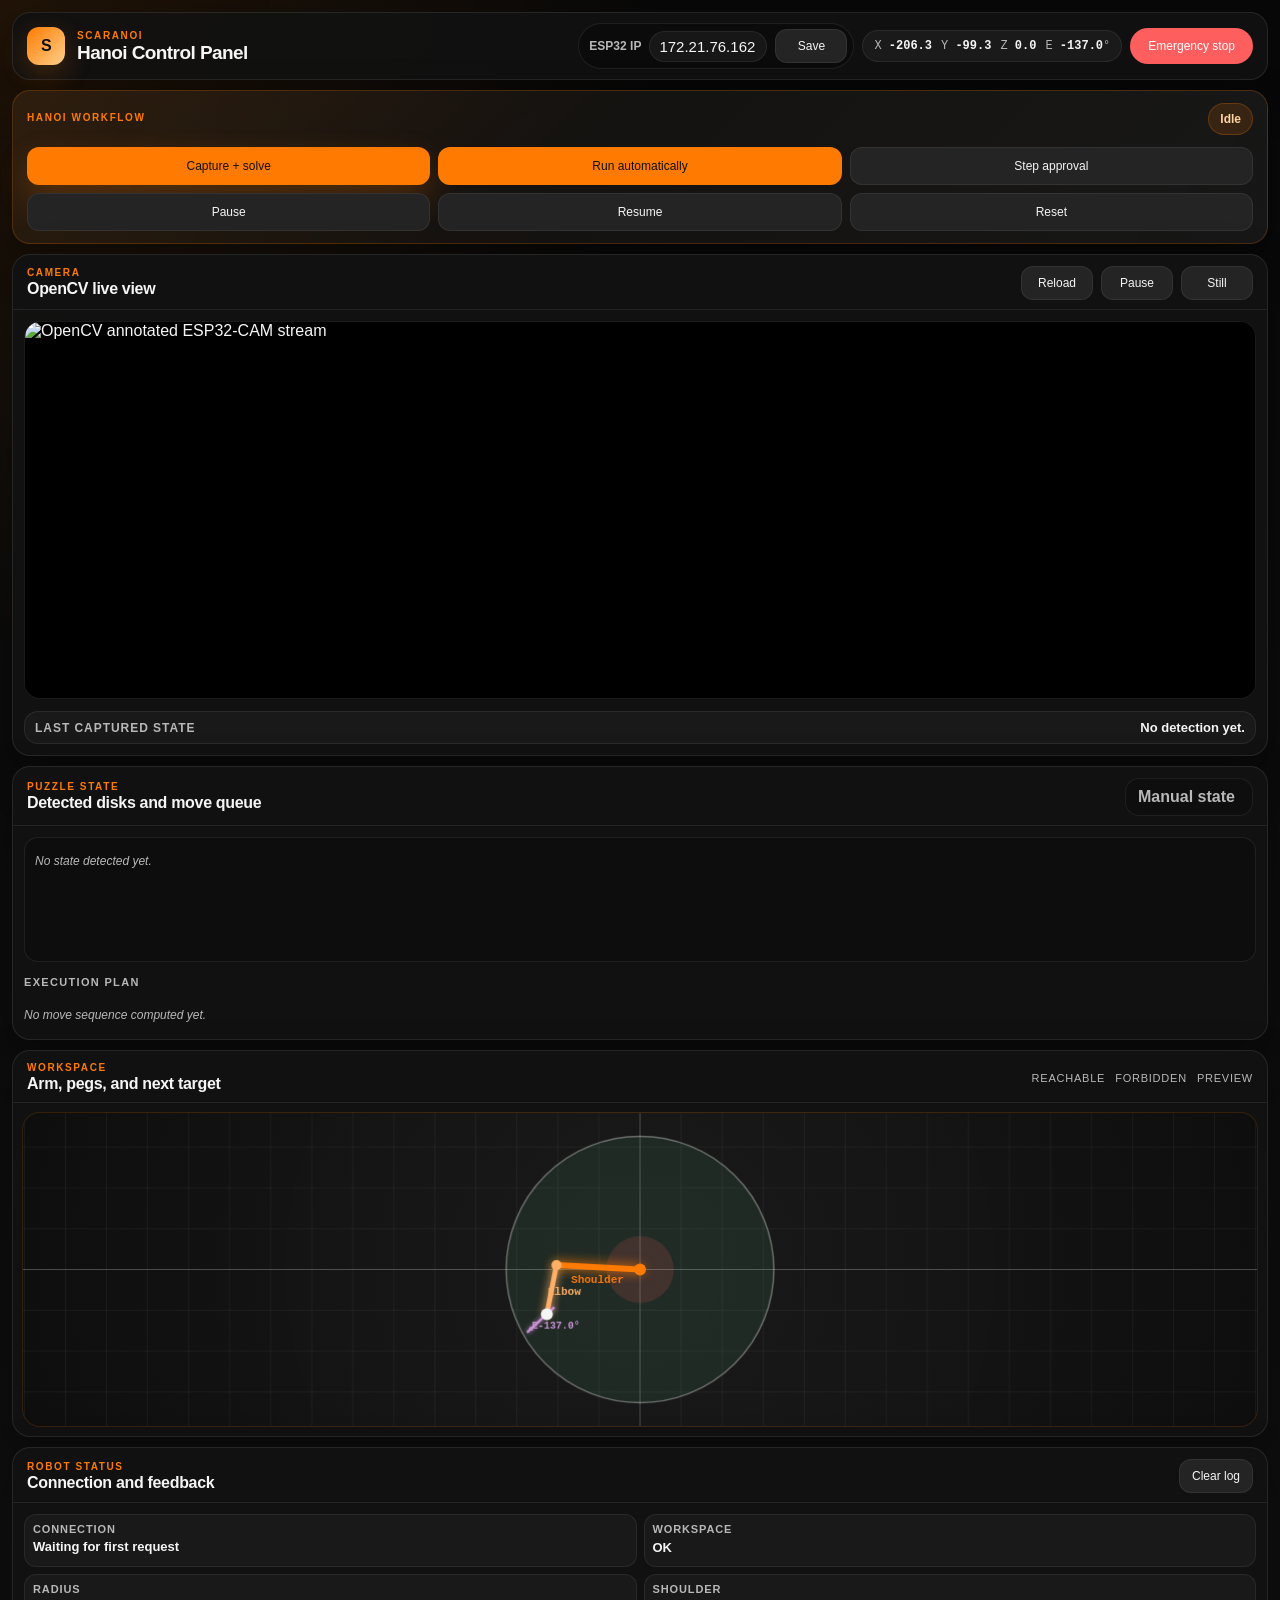
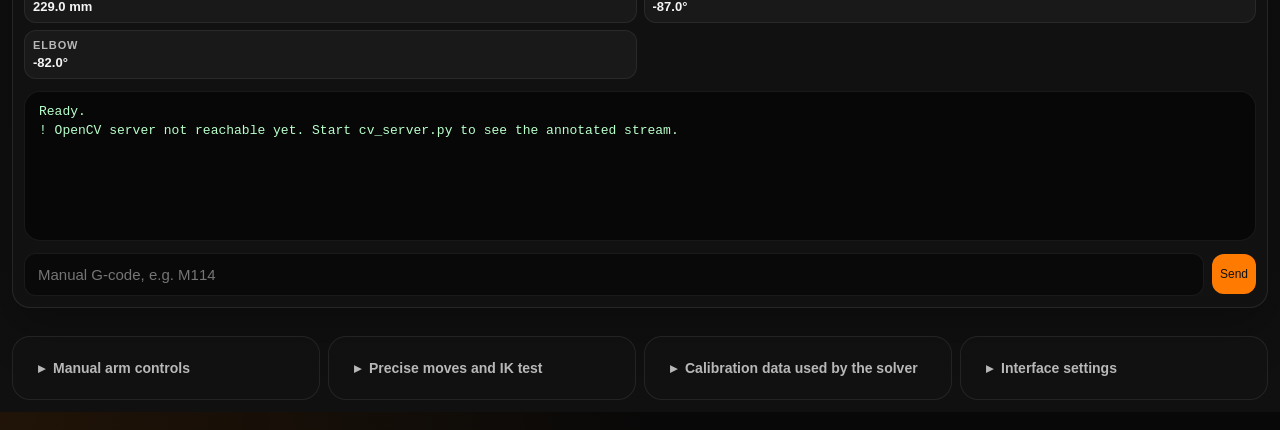
==== software/index.html @ ceb0eb14 "feat: integrate open cv in interface" ====
<!DOCTYPE html>
<html lang="en">
<head>
  <meta charset="utf-8" />
  <title>SCARAnoi Control Panel</title>
  <meta name="viewport" content="width=device-width, initial-scale=1" />
  <link rel="stylesheet" href="style.css" />
</head>

<body>
  <main class="pro-app">
    <header class="pro-topbar">
      <div class="pro-brand">
        <div class="pro-logo-mark">S</div>
        <div>
          <div class="pro-kicker">SCARAnoi</div>
          <h1>Hanoi Control Panel</h1>
        </div>
      </div>

      <div class="pro-topbar-right">
        <div class="pro-ip-box">
          <label for="espIpInput">ESP32 IP</label>
          <input id="espIpInput" type="text" placeholder="172.21.x.x" />
          <button class="btn btn-secondary btn-small" id="saveEspIpBtn" type="button">Save</button>
        </div>

        <div class="pro-position-strip" aria-label="Current robot position">
          <span>X <strong id="coordX">--</strong></span>
          <span>Y <strong id="coordY">--</strong></span>
          <span>Z <strong id="coordZ">--</strong></span>
          <span>E <strong id="coordE">--</strong>°</span>
        </div>

        <button class="btn btn-danger pro-estop" data-action="emergency-stop" data-command="emergency-stop" type="button">Emergency stop</button>
      </div>
    </header>

    <div class="sim-banner">OFFLINE SIMULATION MODE — commands are not sent to the arm.</div>

    <section class="pro-mission-panel">
      <div class="pro-mission-heading">
        <div>
          <div class="pro-kicker">Hanoi workflow</div>
        </div>
        <span class="hanoi-status-chip" id="hanoiStatus">Idle</span>
      </div>

      <div class="pro-main-actions">
        <button class="btn btn-primary pro-action-primary" id="hanoiDetectSolveBtn" type="button">Capture + solve</button>
        <button class="btn btn-primary" id="hanoiRunBtn" disabled type="button">Run automatically</button>
        <button class="btn btn-secondary" id="hanoiApproveBtn" disabled type="button">Step approval</button>
        <button class="btn btn-secondary" id="hanoiStopBtn" disabled type="button">Pause</button>
        <button class="btn btn-secondary" id="hanoiResumeBtn" disabled type="button">Resume</button>
        <button class="btn btn-secondary" id="hanoiResetBtn" type="button">Reset</button>
      </div>

      <div class="pro-flow">
        <div class="pro-flow-step"><span>1</span><strong>Capture</strong><small>ESP32 still image + CV</small></div>
        <div class="pro-flow-step"><span>2</span><strong>Plan</strong><small>Hanoi move queue</small></div>
        <div class="pro-flow-step"><span>3</span><strong>Execute</strong><small>G-code through ESP bridge</small></div>
      </div>
    </section>

    <section class="pro-dashboard-grid">
      <section class="card pro-card pro-camera-card">
        <div class="card-header pro-card-header">
          <div>
            <div class="pro-kicker">Camera</div>
            <h2>OpenCV live view</h2>
          </div>
          <div class="pro-subtle-actions">
            <button class="btn btn-secondary btn-small" id="reloadCameraBtn" type="button">Reload</button>
            <button class="btn btn-secondary btn-small" id="pauseCameraBtn" type="button">Pause</button>
            <a class="btn btn-secondary btn-small camera-link" id="cameraCaptureLink" href="#" target="_blank" rel="noopener noreferrer">Still</a>
          </div>
        </div>
        <div class="card-body pro-camera-body">
          <div class="pro-camera-frame">
            <img id="cameraFeed" class="camera-feed" alt="OpenCV annotated ESP32-CAM stream" />
          </div>
          <div class="pro-cv-line">
            <span>Last captured state</span>
            <strong id="cvDetectionSummary">No detection yet.</strong>
          </div>
          <details class="pro-soft-details">
            <summary>Show last annotated snapshot</summary>
            <canvas id="cvSnapshotCanvas" class="cv-snapshot-canvas"></canvas>
          </details>
        </div>
      </section>

      <section class="card pro-card pro-plan-card">
        <div class="card-header pro-card-header">
          <div>
            <div class="pro-kicker">Puzzle state</div>
            <h2>Detected disks and move queue</h2>
          </div>
          <details class="pro-header-details">
            <summary>Manual state</summary>
            <div class="hanoi-state-editor pro-manual-state-editor">
              <div class="hanoi-peg-input-group">
                <label class="field-label">Peg 0 bottom→top</label>
                <input id="hanoiPeg0Input" type="text" placeholder="e.g. 5 4 3 2 1" />
              </div>
              <div class="hanoi-peg-input-group">
                <label class="field-label">Peg 1 bottom→top</label>
                <input id="hanoiPeg1Input" type="text" placeholder="empty" />
              </div>
              <div class="hanoi-peg-input-group">
                <label class="field-label">Peg 2 bottom→top</label>
                <input id="hanoiPeg2Input" type="text" placeholder="empty" />
              </div>
              <div class="button-row">
                <button class="btn btn-secondary btn-small" id="hanoiDetectBtn" type="button">Detect only</button>
                <button class="btn btn-secondary btn-small" id="hanoiSolveBtn" type="button">Solve manual</button>
              </div>
            </div>
          </details>
        </div>
        <div class="card-body pro-plan-body">
          <div id="hanoiStateViz" class="hanoi-state-viz pro-state-viz">
            <div class="hanoi-empty">No state detected yet.</div>
          </div>

          <div class="pro-section-label">Execution plan</div>
          <div id="hanoiMoveList" class="hanoi-move-list hanoi-move-list--mission pro-move-list">
            <div class="hanoi-empty">No move sequence computed yet.</div>
          </div>
        </div>
      </section>

      <section class="card pro-card pro-workspace-card">
        <div class="card-header pro-card-header">
          <div>
            <div class="pro-kicker">Workspace</div>
            <h2>Arm, pegs, and next target</h2>
          </div>
          <div class="pro-mini-legend">
            <span>reachable</span><span>forbidden</span><span>preview</span>
          </div>
        </div>
        <div class="card-body pro-workspace-body">
          <canvas id="workspaceCanvas" class="workspace-canvas"></canvas>
          <div id="previewBanner" class="preview-banner" style="display:none;">
            <div class="preview-banner-inner">
              <span class="preview-banner-icon">◎</span>
              <span id="previewBannerLabel" class="preview-banner-label">Preview</span>
              <button class="btn btn-primary btn-small" id="previewConfirmBtn" type="button">Confirm &amp; Execute</button>
              <button class="btn btn-secondary btn-small" id="previewCancelBtn" type="button">Cancel</button>
            </div>
          </div>
        </div>
      </section>

      <section class="card pro-card pro-status-card">
        <div class="card-header pro-card-header">
          <div>
            <div class="pro-kicker">Robot status</div>
            <h2>Connection and feedback</h2>
          </div>
          <button class="btn btn-secondary btn-small" id="clearLogBtn" type="button">Clear log</button>
        </div>
        <div class="card-body pro-status-body">
          <div class="pro-status-grid">
            <div><span>Connection</span><strong id="connectionStatus">Waiting for first request</strong></div>
            <div><span>Workspace</span><strong id="workspaceStatus">OK</strong></div>
            <div><span>Radius</span><strong id="radiusStatus">--</strong></div>
            <div><span>Shoulder</span><strong id="shoulderStatus">0.0°</strong></div>
            <div><span>Elbow</span><strong id="elbowStatus">0.0°</strong></div>
            <div><span>XY speed</span><strong><span id="xySpeedStatus">15</span> mm/s</strong></div>
            <div><span>Z speed</span><strong><span id="zSpeedStatus">15</span> mm/s</strong></div>
            <div><span>E speed</span><strong><span id="wristSpeedStatus">15</span> °/s</strong></div>
            <div><span>Last command</span><strong id="lastCommand">None yet</strong></div>
            <div class="wide"><span>Last response</span><strong id="lastResponse">Waiting for response...</strong></div>
          </div>
          <div id="logBox" class="log-box pro-log-box">Ready.</div>
          <div class="console-input-row pro-console-row">
            <input id="customMsg" type="text" placeholder="Manual G-code, e.g. M114" />
            <button class="btn btn-primary" id="sendCustomBtn" type="button">Send</button>
          </div>
        </div>
      </section>
    </section>

    <section class="pro-drawer-row">
      <details class="advanced-drawer pro-advanced-drawer">
        <summary>Manual arm controls</summary>
        <section class="card control-card span-2">
          <div class="card-header"><div><div class="eyebrow">Motion</div><h2>Manual control</h2></div></div>
          <div class="card-body control-body">
            <div class="control-row">
              <div class="control-group xy-group">
                <div class="mini-title">XY jog</div>
                <div class="motion-pad">
                  <div></div><button class="btn btn-primary" data-action="jog-y-positive" data-command="jog-y-positive" type="button">Y+</button><div></div>
                  <button class="btn btn-secondary" data-action="jog-x-negative" data-command="jog-x-negative" type="button">X−</button>
                  <button class="btn btn-secondary btn-small" data-action="home" data-command="home" type="button">Home</button>
                  <button class="btn btn-secondary" data-action="jog-x-positive" data-command="jog-x-positive" type="button">X+</button>
                  <div></div><button class="btn btn-primary" data-action="jog-y-negative" data-command="jog-y-negative" type="button">Y−</button><div></div>
                </div>
              </div>

              <div class="control-group">
                <div class="mini-title">Z · E · Servo</div>
                <div class="axis-btn-grid">
                  <span class="axis-btn-label">Z</span>
                  <button class="btn btn-secondary" data-action="move-up" data-command="move-up" type="button">Z+</button>
                  <button class="btn btn-secondary" data-action="move-down" data-command="move-down" type="button">Z−</button>
                  <span class="axis-btn-label">E</span>
                  <button class="btn btn-secondary" data-action="wrist-right" data-command="wrist-right" type="button">E+</button>
                  <button class="btn btn-secondary" data-action="wrist-left" data-command="wrist-left" type="button">E−</button>
                  <span class="axis-btn-label">S</span>
                  <button class="btn btn-secondary" data-action="servo-jog-plus" type="button">S+</button>
                  <button class="btn btn-secondary" data-action="servo-jog-minus" type="button">S−</button>
                </div>
              </div>
            </div>

            <div class="motion-settings-grid">
              <div class="field-block"><label class="field-label" for="xyStep">XY step mm</label><input id="xyStep" type="number" min="0.1" step="0.1" value="5" /></div>
              <div class="field-block"><label class="field-label" for="zStep">Z step mm</label><input id="zStep" type="number" min="0.1" step="0.1" value="5" /></div>
              <div class="field-block"><label class="field-label" for="wristStep">E step °</label><input id="wristStep" type="number" min="0.1" step="0.1" value="5" /></div>
              <div class="field-block"><label class="field-label" for="servoStep">Servo step °</label><input id="servoStep" type="number" min="1" step="1" value="5" /></div>
            </div>

            <div class="speed-grid">
              <div class="field-block"><label class="field-label" for="xySpeedSlider">XY speed <span id="xySpeedValue">15</span> mm/s</label><input id="xySpeedSlider" type="range" min="1" max="80" value="15" /></div>
              <div class="field-block"><label class="field-label" for="zSpeedSlider">Z speed <span id="zSpeedValue">15</span> mm/s</label><input id="zSpeedSlider" type="range" min="1" max="80" value="15" /></div>
              <div class="field-block"><label class="field-label" for="wristSpeedSlider">E speed <span id="wristSpeedValue">15</span> °/s</label><input id="wristSpeedSlider" type="range" min="1" max="80" value="15" /></div>
              <div class="field-block"><label class="field-label" for="servoSpeedSlider">Servo speed <span id="servoSpeedValue">15</span> °/s</label><input id="servoSpeedSlider" type="range" min="1" max="80" value="15" /></div>
            </div>

            <div class="system-buttons">
              <button class="btn btn-primary" data-action="open-gripper" data-command="open-gripper" type="button">Open gripper</button>
              <button class="btn btn-secondary" data-action="close-gripper" data-command="close-gripper" type="button">Close gripper</button>
              <button class="btn btn-secondary" data-action="detach-servo" data-command="detach-servo" type="button">Detach servo</button>
              <button class="btn btn-secondary" data-action="get-position" data-command="get-position" type="button">Get position</button>
              <button class="btn btn-secondary" data-action="check-endstops" data-command="check-endstops" type="button">Check endstops</button>
              <button class="btn btn-secondary" data-action="enable-motors" data-command="enable-motors" type="button">Enable motors</button>
              <button class="btn btn-secondary" data-action="disable-motors" data-command="disable-motors" type="button">Disable motors</button>
            </div>

            <div class="servo-bounds-grid">
              <div class="field-block"><label class="field-label" for="servoMin">Servo open °</label><input id="servoMin" type="number" min="0" max="180" value="20" /></div>
              <div class="field-block"><label class="field-label" for="servoMax">Servo close °</label><input id="servoMax" type="number" min="0" max="180" value="90" /></div>
              <button class="btn btn-secondary" data-action="servo-bounds" data-command="servo-bounds" type="button">Save servo bounds</button>
            </div>

            <div class="servo-initial-box">
              <div class="mini-title">Servo physical start</div>
              <label><input type="radio" name="servoInitial" value="0" checked /> 0°</label>
              <label><input type="radio" name="servoInitial" value="90" /> 90°</label>
              <label><input type="radio" name="servoInitial" value="180" /> 180°</label>
              <div id="servoCalResult" class="hanoi-hint"></div>
            </div>
          </div>
        </section>
      </details>

      <details class="advanced-drawer pro-advanced-drawer">
        <summary>Precise moves and IK test</summary>
        <section class="card precise-card span-2">
          <div class="card-header"><div><div class="eyebrow">Precise control</div><h2>Absolute position</h2></div></div>
          <div class="card-body">
            <div class="precise-grid">
              <div class="field-block"><label class="field-label" for="absX">X mm</label><input id="absX" type="number" step="0.1" placeholder="—" /></div>
              <div class="field-block"><label class="field-label" for="absY">Y mm</label><input id="absY" type="number" step="0.1" placeholder="—" /></div>
              <div class="field-block"><label class="field-label" for="absZ">Z mm</label><input id="absZ" type="number" step="0.1" placeholder="—" /></div>
              <div class="field-block"><label class="field-label" for="absE">E °</label><input id="absE" type="number" step="0.1" placeholder="—" /></div>
              <div class="field-block"><label class="field-label" for="absServo">Servo °</label><input id="absServo" type="number" min="0" max="180" step="1" placeholder="—" /></div>
            </div>
            <div class="button-row">
              <button class="btn btn-primary" id="goToPositionBtn" type="button">Preview move</button>
              <button class="btn btn-secondary" id="setPositionBtn" type="button">Set position G92</button>
              <button class="btn btn-secondary" id="savePreciseMoveBtn" type="button">Save move</button>
              <button class="btn btn-secondary" id="clearAbsoluteBtn" type="button">Clear</button>
            </div>
            <pre id="previewAbsoluteCode" class="gcode-preview">No absolute move yet.</pre>
          </div>
        </section>

        <section class="card ik-card span-2">
          <div class="card-header"><div><div class="eyebrow">IK</div><h2>Single disk transfer test</h2></div></div>
          <div class="card-body">
            <div class="ik-option-grid">
              <fieldset><legend>Disk</legend><label><input type="radio" name="ikDisk" value="1" checked />1</label><label><input type="radio" name="ikDisk" value="2" />2</label><label><input type="radio" name="ikDisk" value="3" />3</label><label><input type="radio" name="ikDisk" value="4" />4</label><label><input type="radio" name="ikDisk" value="5" />5</label></fieldset>
              <fieldset><legend>From</legend><label><input type="radio" name="ikFrom" value="0" checked />Peg 0</label><label><input type="radio" name="ikFrom" value="1" />Peg 1</label><label><input type="radio" name="ikFrom" value="2" />Peg 2</label></fieldset>
              <fieldset><legend>To</legend><label><input type="radio" name="ikTo" value="0" />Peg 0</label><label><input type="radio" name="ikTo" value="1" />Peg 1</label><label><input type="radio" name="ikTo" value="2" checked />Peg 2</label></fieldset>
              <fieldset><legend>Level</legend><label><input type="radio" name="ikLevel" value="1" checked />1</label><label><input type="radio" name="ikLevel" value="2" />2</label><label><input type="radio" name="ikLevel" value="3" />3</label><label><input type="radio" name="ikLevel" value="4" />4</label><label><input type="radio" name="ikLevel" value="5" />5</label></fieldset>
            </div>
            <div id="ikClearanceNote" class="hanoi-hint"></div>
            <button class="btn btn-primary" id="ikComputeBtn" type="button">Compute transfer</button>
            <div id="ikResult" class="ik-result"></div>
            <div id="ikActions" class="ik-actions" style="display:none;"></div>
          </div>
        </section>
      </details>

      <details class="advanced-drawer pro-advanced-drawer">
        <summary>Calibration data used by the solver</summary>
        <section class="card saved-data-card span-2">
          <div class="card-header compact-header">
            <div><div class="eyebrow">Calibration</div><h2>Saved axis values and gripper angles</h2></div>
            <button class="btn btn-secondary btn-small" id="clearSavedDataBtn" type="button">Clear all</button>
          </div>
          <div class="card-body saved-data-body">
            <div class="sd-section-title">Saved precise moves</div>
            <div class="sd-moves-save-box">
              <div class="sd-move-name-row"><input id="sdMoveName" type="text" placeholder="Move name…" /><button class="btn btn-secondary btn-xsmall" id="sdCaptureCurrent" type="button">↓ Current pos</button></div>
              <div class="sd-move-fields">
                <div class="field-block"><label class="field-label">X mm</label><input id="sdMoveX" type="number" step="0.1" placeholder="—" /></div>
                <div class="field-block"><label class="field-label">Y mm</label><input id="sdMoveY" type="number" step="0.1" placeholder="—" /></div>
                <div class="field-block"><label class="field-label">Z mm</label><input id="sdMoveZ" type="number" step="0.1" placeholder="—" /></div>
                <div class="field-block"><label class="field-label">E °</label><input id="sdMoveE" type="number" step="0.1" placeholder="—" /></div>
                <div class="field-block"><label class="field-label">Servo °</label><input id="sdMoveServo" type="number" min="0" max="180" step="1" placeholder="—" /></div>
              </div>
              <button class="btn btn-primary btn-small" id="sdSaveMove" type="button">Save move</button>
            </div>
            <div class="sd-moves-list" id="sdMovesList"></div>

            <div class="sd-section-title sd-section-title--2">Per-axis values</div>
            <div class="sd-axis-grid sd-axis-grid--4">
              <div class="sd-axis-block"><div class="sd-axis-header"><span class="sd-axis-badge">X</span><span class="sd-axis-label">Peg X positions</span></div><div class="sd-rows" id="sdRowsX"></div><div class="sd-add-row"><input class="sd-new-name" type="text" placeholder="Name…" data-axis="x" /><input class="sd-new-val" type="number" step="0.1" placeholder="mm" data-axis="x" /><button class="btn btn-secondary btn-xsmall sd-capture-new" data-axis="x" type="button">↓</button><button class="btn btn-primary btn-xsmall sd-add-entry" data-axis="x" type="button">+ Add</button></div></div>
              <div class="sd-axis-block"><div class="sd-axis-header"><span class="sd-axis-badge">Y</span><span class="sd-axis-label">Shared peg Y</span></div><div class="sd-rows" id="sdRowsY"></div><div class="sd-add-row"><input class="sd-new-name" type="text" placeholder="Name…" data-axis="y" /><input class="sd-new-val" type="number" step="0.1" placeholder="mm" data-axis="y" /><button class="btn btn-secondary btn-xsmall sd-capture-new" data-axis="y" type="button">↓</button><button class="btn btn-primary btn-xsmall sd-add-entry" data-axis="y" type="button">+ Add</button></div></div>
              <div class="sd-axis-block"><div class="sd-axis-header"><span class="sd-axis-badge">Z</span><span class="sd-axis-label">Hanoi Z values</span></div><div class="sd-rows" id="sdRowsZ"></div><div class="sd-add-row"><input class="sd-new-name" type="text" placeholder="Name…" data-axis="z" /><input class="sd-new-val" type="number" step="0.1" placeholder="mm" data-axis="z" /><button class="btn btn-secondary btn-xsmall sd-capture-new" data-axis="z" type="button">↓</button><button class="btn btn-primary btn-xsmall sd-add-entry" data-axis="z" type="button">+ Add</button></div><div class="sd-constants-block"><div class="sd-constant-row"><span class="sd-const-name">Disk height</span><input id="sdDiskHeight" type="number" step="0.1" placeholder="mm" /><button class="btn btn-secondary btn-xsmall" id="sdSaveDiskHeight" type="button">Save</button></div></div></div>
              <div class="sd-axis-block"><div class="sd-axis-header"><span class="sd-axis-badge">E</span><span class="sd-axis-label">E angles</span></div><div class="sd-rows" id="sdRowsE"></div><div class="sd-add-row"><input class="sd-new-name" type="text" placeholder="Name…" data-axis="e" /><input class="sd-new-val" type="number" step="0.1" placeholder="°" data-axis="e" /><button class="btn btn-secondary btn-xsmall sd-capture-new" data-axis="e" type="button">↓</button><button class="btn btn-primary btn-xsmall sd-add-entry" data-axis="e" type="button">+ Add</button></div></div>
            </div>

            <div class="sd-axis-grid sd-axis-grid--2">
              <div class="sd-axis-block"><div class="sd-axis-header"><span class="sd-axis-badge">S</span><span class="sd-axis-label">Servo grip / release per disk</span><span class="sd-unit" style="margin-left:auto;font-size:11px;">Current servo: <strong id="currentServoDisplay">—</strong>°</span></div><div id="diskGripTable" class="disk-grip-table"></div></div>
            </div>
          </div>
        </section>
      </details>

      <details class="advanced-drawer pro-advanced-drawer pro-settings-drawer">
        <summary>Interface settings</summary>
        <div class="pro-settings-grid">
          <div class="pro-toggle-row">
            <span>Tooltips</span>
            <label class="switch"><input type="checkbox" id="tooltipToggle" checked /><span class="slider"></span></label>
          </div>
          <div class="pro-toggle-row">
            <span id="simModeLabel">Simulation</span>
            <label class="switch"><input type="checkbox" id="simModeToggle" /><span class="slider slider--sim"></span></label>
          </div>
        </div>
      </details>
    </section>
  </main>

  <div id="commandTooltip" class="command-tooltip"></div>
  <script src="config.js"></script>
  <script src="hanoi-solver.js"></script>
  <script src="app.js"></script>
</body>
</html>
---- software/style.css ----
:root {
  --bg: #0b0b0b;
  --panel: #151515;
  --panel-2: #1f1f1f;
  --panel-3: #101010;
  --text: #f5f5f5;
  --muted: #b8b8b8;
  --accent: #ff7a00;
  --accent-hover: #ff8f26;
  --border: rgba(255, 122, 0, 0.24);
  --soft-border: rgba(255, 255, 255, 0.07);
  --success: #7cffb2;
  --danger: #ff5e5e;
  --danger-hover: #ff7474;
  --warning: #e0e0e0;
  --shadow: 0 10px 30px rgba(0, 0, 0, 0.34);
  --radius: 18px;
}

* {
  box-sizing: border-box;
}

body {
  margin: 0;
  min-height: 100vh;
  font-family: Inter, Arial, sans-serif;
  background:
    radial-gradient(circle at top left, rgba(255, 122, 0, 0.15), transparent 30%),
    linear-gradient(180deg, #090909 0%, #0d0d0d 100%);
  color: var(--text);
  padding: 12px;
}

.app {
  width: min(1760px, 100%);
  margin: 0 auto;
}

.top-header {
  height: auto;
  margin-bottom: 12px;
  background: linear-gradient(180deg, var(--panel) 0%, var(--panel-2) 100%);
  border: 1px solid var(--border);
  border-radius: var(--radius);
  box-shadow: var(--shadow);
  padding: 10px 14px;
  display: grid;
  grid-template-columns: 200px minmax(0, 1fr) auto auto;
  align-items: center;
  gap: 14px;
}

.main-grid {
  display: grid;
  grid-template-columns: minmax(0, 1.08fr) minmax(0, 0.92fr);
  gap: 10px;
  align-items: start;
}

.left-panel,
.center-panel,
.right-panel {
  display: flex;
  flex-direction: column;
  gap: 12px;
  min-width: 0;
}

/* Left panel sticks while right scrolls */
.left-panel {
  position: sticky;
  top: 12px;
  max-height: none;
  overflow: visible;
}

/* Two-column layout for the main control stack */
.center-panel {
  display: grid;
  grid-template-columns: repeat(2, minmax(0, 1fr));
  gap: 10px;
  grid-auto-flow: row dense;
}

.center-panel .span-2 {
  grid-column: 1 / -1;
}

.card {
  background: linear-gradient(180deg, var(--panel) 0%, var(--panel-2) 100%);
  border: 1px solid var(--border);
  border-radius: var(--radius);
  box-shadow: var(--shadow);
  overflow: hidden;
  min-width: 0;
}

.card-header {
  padding: 14px 18px 10px;
  border-bottom: 1px solid var(--soft-border);
}

.compact-header {
  display: flex;
  align-items: center;
  justify-content: space-between;
  gap: 14px;
}

.card-body {
  padding: 14px 18px 16px;
  min-width: 0;
}

.eyebrow {
  color: var(--accent);
  font-size: 11px;
  font-weight: 800;
  letter-spacing: 0.18em;
  text-transform: uppercase;
  margin-bottom: 5px;
}

.top-header .eyebrow {
  font-size: 18px;
  letter-spacing: 0.12em;
}

h1,
h2 {
  margin: 0;
  font-weight: 800;
}

h1 {
  font-size: 24px;
  line-height: 1.05;
  letter-spacing: 0.05em;
}

h2 {
  font-size: 19px;
  line-height: 1.15;
}

.coord-bar {
  justify-self: center;
  display: flex;
  gap: 16px;
  padding: 10px 14px;
  border: 1px solid var(--soft-border);
  border-radius: 999px;
  background: rgba(0, 0, 0, 0.22);
  font-family: ui-monospace, SFMono-Regular, Menlo, Consolas, monospace;
  font-size: 14px;
  color: var(--muted);
  flex-wrap: wrap;
}

.coord-bar span {
  color: var(--text);
  font-weight: 700;
}

.tooltip-toggle-row {
  display: flex;
  align-items: center;
  gap: 10px;
}

.tooltip-toggle-label {
  font-size: 13px;
  color: var(--muted);
  font-weight: 600;
}

.switch {
  position: relative;
  display: inline-block;
  width: 48px;
  height: 28px;
  flex-shrink: 0;
}

.switch input {
  opacity: 0;
  width: 0;
  height: 0;
}

.slider {
  position: absolute;
  inset: 0;
  cursor: pointer;
  background: #2a2a2a;
  border: 1px solid var(--soft-border);
  border-radius: 999px;
  transition: 0.2s ease;
}

.slider::before {
  content: "";
  position: absolute;
  width: 20px;
  height: 20px;
  left: 3px;
  top: 3px;
  border-radius: 50%;
  background: white;
  transition: 0.2s ease;
}

.switch input:checked + .slider {
  background: var(--accent);
}

.switch input:checked + .slider::before {
  transform: translateX(20px);
}

/* Top side row: camera + state side by side */
.top-side-row {
  display: grid;
  grid-template-columns: minmax(0, 1.2fr) minmax(0, 0.8fr);
  gap: 12px;
}

.workspace-canvas {
  width: 100%;
  height: 300px;
  display: block;
  background: #090909;
  border: 1px solid rgba(255, 122, 0, 0.16);
  border-radius: 16px;
}

.workspace-legend {
  display: flex;
  flex-wrap: wrap;
  justify-content: flex-end;
  gap: 10px;
  font-size: 11px;
  font-family: ui-monospace, SFMono-Regular, Menlo, Consolas, monospace;
}

.legend-green {
  color: rgba(124, 255, 178, 0.8);
}

.legend-red {
  color: rgba(255, 94, 94, 0.8);
}

.legend-orange {
  color: rgba(255, 255, 255, 0.7);
}

.legend-arm {
  color: #ffb066;
}

.legend-shoulder {
  color: #ff7a00;
}

.legend-elbow {
  color: #ffb066;
}

.console-card {
  min-height: 0;
}

.console-body {
  display: flex;
  flex-direction: column;
  gap: 10px;
}

.log-box {
  background: #070707;
  border: 1px solid var(--soft-border);
  border-radius: 16px;
  height: 150px;
  padding: 10px 14px;
  overflow: auto;
  font-family: ui-monospace, SFMono-Regular, Menlo, Consolas, monospace;
  font-size: 13px;
  line-height: 1.5;
  color: #b9ffcb;
  white-space: pre-wrap;
  word-break: break-word;
}

.console-input-row {
  display: grid;
  grid-template-columns: minmax(0, 1fr) 88px;
  gap: 10px;
  align-items: center;
}

.control-body {
  display: flex;
  flex-direction: column;
  gap: 14px;
}

.control-row {
  display: grid;
  grid-template-columns: minmax(0, 1.05fr) minmax(0, 0.95fr);
  gap: 10px;
}

.control-group {
  background: rgba(255, 255, 255, 0.025);
  border: 1px solid var(--soft-border);
  border-radius: 16px;
  padding: 14px;
  min-width: 0;
}

.mini-title {
  color: var(--muted);
  font-size: 12px;
  font-weight: 700;
  text-transform: uppercase;
  letter-spacing: 0.1em;
  margin-bottom: 12px;
}

.motion-pad {
  display: grid;
  grid-template-columns: repeat(3, minmax(0, 1fr));
  gap: 8px;
  align-items: stretch;
}

.panel-grid-2 {
  display: grid;
  grid-template-columns: repeat(2, minmax(0, 1fr));
  gap: 9px;
}

.motion-settings-grid {
  display: grid;
  grid-template-columns: repeat(5, minmax(0, 1fr));
  gap: 8px;
  align-items: end;
}

.middle-actions-grid {
  display: grid;
  grid-template-columns: minmax(0, 1.08fr) minmax(0, 0.92fr);
  gap: 12px;
  min-width: 0;
}

.gripper-body {
  display: flex;
  flex-direction: column;
  gap: 12px;
}

.servo-move-box,
.servo-bounds-box {
  background: rgba(255, 255, 255, 0.025);
  border: 1px solid var(--soft-border);
  border-radius: 16px;
  padding: 12px;
  min-width: 0;
}

.servo-box-title {
  color: var(--muted);
  font-size: 11px;
  font-weight: 700;
  text-transform: uppercase;
  letter-spacing: 0.12em;
  margin-bottom: 10px;
}

.servo-move-grid,
.servo-action-grid,
.servo-bounds-fields {
  display: grid;
  grid-template-columns: repeat(2, minmax(0, 1fr));
  gap: 10px;
}

.apply-bounds-btn {
  grid-column: 1 / -1;
  min-height: 42px;
  margin-top: 2px;
}

.detach-servo-btn {
  min-height: 42px;
}

.hardware-grid {
  display: grid;
  grid-template-columns: repeat(2, minmax(0, 1fr));
  gap: 10px;
  min-width: 0;
}

.hardware-grid .btn-danger {
  grid-column: 1 / -1;
}

.field-grid {
  display: grid;
  grid-template-columns: repeat(3, minmax(0, 1fr));
  gap: 10px;
}

.precise-field-grid {
  grid-template-columns: repeat(5, minmax(0, 1fr));
}

.field-block {
  display: flex;
  flex-direction: column;
  gap: 7px;
  min-width: 0;
}

.field-label {
  color: var(--muted);
  font-size: 14px;
  font-weight: 600;
}

input[type="text"],
input[type="number"] {
  width: 100%;
  background: #090909;
  color: var(--text);
  border: 1px solid var(--soft-border);
  border-radius: 12px;
  padding: 12px 13px;
  font-size: 15px;
  outline: none;
  min-width: 0;
}

input[type="text"]:focus,
input[type="number"]:focus {
  border-color: var(--accent);
  box-shadow: 0 0 0 3px rgba(255, 122, 0, 0.14);
}

.range-block {
  min-width: 0;
}

.range-top {
  display: flex;
  flex-direction: column;
  align-items: flex-start;
  gap: 4px;
  margin-bottom: 8px;
}

.range-label {
  color: var(--muted);
  font-size: 13px;
  font-weight: 600;
}

.speed-badge {
  background: #090909;
  border: 1px solid var(--soft-border);
  padding: 7px 11px;
  border-radius: 999px;
  font-size: 13px;
  font-weight: 700;
  color: var(--text);
}

input[type="range"] {
  width: 100%;
  accent-color: var(--accent);
  cursor: pointer;
}

.precise-actions {
  margin-top: 12px;
  display: grid;
  grid-template-columns: minmax(0, 1fr) minmax(0, 1fr) minmax(90px, 0.7fr);
  gap: 10px;
}

.btn {
  appearance: none;
  border: none;
  cursor: pointer;
  border-radius: 12px;
  padding: 8px 8px;
  font-size: 12px;
  font-weight: 500;
  line-height: 1.2;
  transition: transform 0.15s ease, background 0.15s ease, opacity 0.15s ease, border-color 0.15s ease;
  width: 100%;
  min-width: 0;
  min-height: 40px;
  white-space: normal;
  overflow-wrap: normal;
  word-break: normal;
  hyphens: none;
}

.servo-action-grid .btn,
.hardware-grid .btn {
  min-height: 50px;
  font-size: 11.5px;
  padding: 8px 6px;
}

.btn:hover {
  transform: translateY(-1px);
}

.btn:active {
  transform: translateY(0);
}

.btn-primary {
  background: var(--accent);
  color: #111;
}

.btn-primary:hover {
  background: var(--accent-hover);
}

.btn-secondary {
  background: #242424;
  color: var(--text);
  border: 1px solid var(--soft-border);
}

.btn-secondary:hover {
  background: #2c2c2c;
  border-color: rgba(255, 122, 0, 0.28);
}

.btn-danger {
  background: var(--danger);
  color: white;
}

.btn-danger:hover {
  background: var(--danger-hover);
}

.btn-small {
  width: auto;
  min-width: 72px;
  min-height: 34px;
  padding: 8px 12px;
  font-size: 12px;
}

.code-chip {
  display: inline-block;
  margin-top: 10px;
  padding: 8px 10px;
  border-radius: 12px;
  background: #090909;
  border: 1px solid var(--soft-border);
  color: var(--muted);
  font-family: ui-monospace, SFMono-Regular, Menlo, Consolas, monospace;
  font-size: 12px;
}

.camera-frame {
  background: #090909;
  border: 1px solid var(--soft-border);
  border-radius: 16px;
  overflow: hidden;
}

.camera-feed {
  display: block;
  width: 100%;
  aspect-ratio: 4 / 3;
  max-height: 200px;
  object-fit: cover;
  background: #000;
}

.state-card .card-body {
  padding: 6px 8px 8px;
}

.state-card .status-grid {
  gap: 4px;
}

.state-card .status-item {
  padding: 2px 6px;
}

.state-card .status-label {
  font-size: 9px;
  margin-bottom: 2px;
}

.state-card .status-value {
  font-size: 11px;
}

.camera-actions {
  display: grid;
  grid-template-columns: repeat(2, minmax(0, 1fr));
  gap: 9px;
  margin-top: 10px;
}

.camera-link {
  text-decoration: none;
  display: inline-flex;
  align-items: center;
  justify-content: center;
}

.status-grid {
  display: grid;
  grid-template-columns: repeat(2, minmax(0, 1fr));
  gap: 9px;
}

.status-item {
  background: #090909;
  border: 1px solid var(--soft-border);
  border-radius: 14px;
  padding: 11px 12px;
  min-width: 0;
}

.status-item.wide {
  grid-column: 1 / -1;
}

.status-label {
  color: var(--muted);
  font-size: 10px;
  font-weight: 700;
  text-transform: uppercase;
  letter-spacing: 0.1em;
  margin-bottom: 6px;
}

.status-value {
  font-size: 13px;
  line-height: 1.4;
  word-break: break-word;
}

.status-inline {
  display: flex;
  align-items: center;
  gap: 9px;
}

.status-ok {
  color: var(--success);
}

.status-warning {
  color: var(--warning);
}

.status-danger {
  color: var(--danger);
}

.dot {
  width: 9px;
  height: 9px;
  border-radius: 50%;
  background: var(--success);
  box-shadow: 0 0 10px rgba(124, 255, 178, 0.5);
  flex-shrink: 0;
}

.command-tooltip {
  position: absolute;
  z-index: 9999;
  max-width: 300px;
  padding: 12px 14px;
  border-radius: 14px;
  background: rgba(15, 15, 15, 0.97);
  border: 1px solid rgba(255, 122, 0, 0.24);
  color: var(--text);
  box-shadow: 0 12px 28px rgba(0, 0, 0, 0.35);
  pointer-events: none;
  opacity: 0;
  transform: translateY(4px);
  transition: opacity 0.12s ease, transform 0.12s ease;
}

.command-tooltip.visible {
  opacity: 1;
  transform: translateY(0);
}

.tooltip-command {
  font-family: ui-monospace, SFMono-Regular, Menlo, Consolas, monospace;
  font-size: 12px;
  line-height: 1.5;
  color: #ffb066;
  background: rgba(255, 255, 255, 0.04);
  border: 1px solid var(--soft-border);
  border-radius: 10px;
  padding: 8px 10px;
  white-space: pre-wrap;
  word-break: break-word;
  margin-bottom: 8px;
}

.tooltip-description {
  font-size: 12px;
  line-height: 1.5;
  color: var(--muted);
}

@media (max-width: 1100px) {
  .main-grid {
    grid-template-columns: 1fr;
  }
  .top-side-row {
    grid-template-columns: minmax(0, 1fr);
  }

  .sd-axis-grid--4,
  .sd-axis-grid--3 {
    grid-template-columns: repeat(2, minmax(0, 1fr));
  }
}

@media (max-width: 1120px) {
  .middle-actions-grid {
    grid-template-columns: 1fr;
  }

  .hardware-grid .btn-danger {
    grid-column: auto;
  }
}

@media (max-width: 980px) {
  .top-header {
    height: auto;
    grid-template-columns: 1fr;
    align-items: start;
  }

  .coord-bar {
    justify-self: start;
  }

  .main-grid,
  .right-panel,
  .control-row,
  .motion-settings-grid,
  .precise-field-grid {
    grid-template-columns: 1fr;
  }

  .center-panel {
    display: flex;
    flex-direction: column;
    gap: 12px;
  }

  .saved-data-card {
    grid-column: 1 / -1;
    justify-self: stretch;
    width: 100%;
  }

  .sd-axis-grid--4,
  .sd-axis-grid--3,
  .sd-axis-grid--2 {
    grid-template-columns: 1fr;
  }

  .disk-row-group--3,
  .disk-row-group--2 {
    grid-template-columns: 1fr;
  }

  .hardware-grid {
    grid-template-columns: repeat(2, minmax(0, 1fr));
  }
}


@media (max-width: 640px) {
  body {
    padding: 8px;
  }

  .field-grid,
  .panel-grid-2,
  .motion-pad,
  .console-input-row,
  .precise-actions,
  .camera-actions,
  .status-grid,
  .servo-move-grid,
  .servo-action-grid,
  .servo-bounds-fields,
  .hardware-grid {
    grid-template-columns: 1fr;
  }

  .workspace-legend {
    justify-content: flex-start;
  }
}


/* ── Servo bounds: initial position radio ── */

.servo-bounds-fields {
  display: grid;
  grid-template-columns: repeat(2, minmax(0, 1fr));
  gap: 10px;
  margin-bottom: 10px;
}

.servo-initial-row {
  display: flex;
  flex-direction: column;
  gap: 8px;
  margin-bottom: 10px;
}

.servo-cal-radio-group {
  display: flex;
  gap: 14px;
  flex-wrap: wrap;
}

.servo-cal-radio {
  display: flex;
  align-items: center;
  gap: 6px;
  font-size: 13px;
  font-weight: 600;
  color: var(--text);
  cursor: pointer;
}

.servo-cal-radio input {
  accent-color: var(--accent);
  width: 16px;
  height: 16px;
  cursor: pointer;
}

.servo-cal-result {
  font-family: ui-monospace, SFMono-Regular, Menlo, Consolas, monospace;
  font-size: 12px;
  color: var(--muted);
  min-height: 16px;
  margin-top: 6px;
}

.cal-ok {
  color: var(--success);
  font-weight: 700;
}

/* ── Position registry ── */

.registry-body {
  display: flex;
  flex-direction: column;
  gap: 16px;
}

.registry-offsets-box {
  background: rgba(255, 255, 255, 0.025);
  border: 1px solid var(--soft-border);
  border-radius: 16px;
  padding: 12px;
  display: flex;
  flex-direction: column;
  gap: 10px;
}

.registry-offsets-grid {
  display: grid;
  grid-template-columns: repeat(3, minmax(0, 1fr));
  gap: 10px;
  align-items: end;
}

.peg-ref-badge {
  background: #090909;
  border: 1px solid var(--soft-border);
  border-radius: 12px;
  padding: 12px 13px;
  font-size: 15px;
  color: var(--muted);
  text-align: center;
  font-family: ui-monospace, SFMono-Regular, Menlo, Consolas, monospace;
}

.registry-section {
  display: flex;
  flex-direction: column;
  gap: 8px;
}

.registry-section-title {
  color: var(--accent);
  font-size: 11px;
  font-weight: 800;
  letter-spacing: 0.16em;
  text-transform: uppercase;
}

.registry-pos-row {
  background: rgba(255, 255, 255, 0.025);
  border: 1px solid var(--soft-border);
  border-radius: 14px;
  padding: 10px 12px;
  display: flex;
  align-items: flex-end;
  gap: 10px;
  flex-wrap: wrap;
  position: relative;
}

.registry-fields {
  display: grid;
  grid-template-columns: repeat(5, minmax(58px, 1fr));
  gap: 8px;
  flex: 1;
  min-width: 0;
}

.registry-fields input {
  padding: 8px 9px;
  font-size: 13px;
}

.registry-actions {
  display: flex;
  flex-direction: column;
  gap: 5px;
  flex-shrink: 0;
}

.registry-label-chip {
  position: absolute;
  top: -9px;
  left: 12px;
  background: var(--panel-3);
  border: 1px solid var(--border);
  border-radius: 999px;
  padding: 2px 9px;
  font-size: 10px;
  font-weight: 800;
  letter-spacing: 0.1em;
  color: var(--accent);
  text-transform: uppercase;
  pointer-events: none;
}

.registry-peg-go-box {
  background: rgba(255, 255, 255, 0.025);
  border: 1px solid var(--soft-border);
  border-radius: 16px;
  padding: 14px;
  display: flex;
  flex-direction: column;
  gap: 12px;
}

.registry-peg-go-grid {
  display: grid;
  grid-template-columns: 1fr 1fr;
  gap: 14px;
}

.peg-select-group {
  display: flex;
  gap: 10px;
  flex-wrap: wrap;
}

.registry-hint {
  font-family: ui-monospace, SFMono-Regular, Menlo, Consolas, monospace;
  font-size: 12px;
  color: var(--muted);
  line-height: 1.5;
  padding: 8px 10px;
  background: #090909;
  border: 1px solid var(--soft-border);
  border-radius: 10px;
  word-break: break-word;
}

@media (max-width: 980px) {
  .registry-fields {
    grid-template-columns: repeat(3, minmax(58px, 1fr));
  }

  .registry-pos-row {
    flex-direction: column;
    align-items: stretch;
  }

  .registry-actions {
    flex-direction: row;
  }

  .registry-peg-go-grid {
    grid-template-columns: 1fr;
  }

  .registry-offsets-grid {
    grid-template-columns: 1fr;
  }
}

@media (max-width: 640px) {
  .registry-fields {
    grid-template-columns: repeat(2, 1fr);
  }

  body {
    padding: 8px;
  }

  .field-grid,
  .panel-grid-2,
  .motion-pad,
  .console-input-row,
  .precise-actions,
  .camera-actions,
  .status-grid,
  .servo-move-grid,
  .servo-action-grid,
  .servo-bounds-fields,
  .hardware-grid {
    grid-template-columns: 1fr;
  }

  .workspace-legend {
    justify-content: flex-start;
  }
}
/* ── IK Transfer Planner ── */

.ik-body {
  display: flex;
  flex-direction: column;
  gap: 14px;
}

.ik-body .field-label {
  font-size: 15px;
}

.ik-inputs-grid {
  display: grid;
  grid-template-columns: 1fr 1fr;
  gap: 14px;
}

.ik-result {
  display: flex;
  flex-direction: column;
  gap: 8px;
}

.ik-result-empty {
  font-size: 13px;
  color: var(--muted);
  padding: 10px;
  text-align: center;
  border: 1px dashed var(--soft-border);
  border-radius: 12px;
}

.ik-error {
  font-size: 13px;
  color: var(--danger);
  padding: 10px 12px;
  background: rgba(255, 94, 94, 0.08);
  border: 1px solid rgba(255, 94, 94, 0.24);
  border-radius: 12px;
}

.ik-step-row {
  display: flex;
  gap: 12px;
  align-items: flex-start;
  background: rgba(255, 255, 255, 0.025);
  border: 1px solid var(--soft-border);
  border-radius: 14px;
  padding: 12px;
}

.ik-step-badge {
  width: 28px;
  height: 28px;
  border-radius: 50%;
  background: var(--accent);
  color: #111;
  font-weight: 800;
  font-size: 13px;
  display: flex;
  align-items: center;
  justify-content: center;
  flex-shrink: 0;
}

.ik-step-content {
  display: flex;
  flex-direction: column;
  gap: 4px;
  min-width: 0;
}

.ik-step-label {
  font-size: 14px;
  font-weight: 700;
  color: var(--text);
}

.ik-step-detail {
  font-size: 13px;
  color: var(--muted);
  line-height: 1.5;
}

.ik-step-gcode {
  font-family: ui-monospace, SFMono-Regular, Menlo, Consolas, monospace;
  font-size: 12px;
  color: #ffb066;
  background: rgba(255, 255, 255, 0.04);
  border: 1px solid var(--soft-border);
  border-radius: 8px;
  padding: 5px 8px;
  white-space: pre-wrap;
  word-break: break-word;
  margin-top: 2px;
}

.ik-actions {
  display: grid;
  grid-template-columns: 1fr 1fr;
  gap: 8px;
}

.ik-actions #ikSendAllBtn {
  grid-column: 1 / -1;
}

@media (max-width: 980px) {
  .ik-inputs-grid {
    grid-template-columns: 1fr;
  }
}

/* ── Workspace preview ghost legend + banner ── */

.legend-preview {
  color: rgba(79, 195, 247, 0.85);
}

.legend-peg {
  color: #f9e04b;
}

.legend-wrist {
  color: #ce93d8;
}

.preview-banner {
  position: absolute;
  bottom: 30px;
  left: 50%;
  transform: translateX(-50%);
  z-index: 10;
  pointer-events: auto;
}

.preview-banner-inner {
  display: flex;
  align-items: center;
  gap: 10px;
  background: rgba(10, 10, 18, 0.92);
  border: 1px solid rgba(79, 195, 247, 0.5);
  border-radius: 999px;
  padding: 8px 14px;
  box-shadow: 0 4px 24px rgba(0,0,0,0.5), 0 0 0 1px rgba(79,195,247,0.15);
  white-space: nowrap;
}

.preview-banner-icon {
  color: #4fc3f7;
  font-size: 16px;
  flex-shrink: 0;
  animation: pulse-preview 1.4s ease-in-out infinite;
}

@keyframes pulse-preview {
  0%, 100% { opacity: 1; }
  50%       { opacity: 0.4; }
}

.preview-banner-label {
  font-family: ui-monospace, SFMono-Regular, Menlo, Consolas, monospace;
  font-size: 12px;
  color: #4fc3f7;
  font-weight: 700;
  flex-shrink: 0;
}

.preview-banner-inner .btn-small {
  min-height: 32px;
  padding: 5px 12px;
  font-size: 12px;
  width: auto;
}

/* ── Disk grip / release table ── */

.disk-grip-table-box {
  background: rgba(255, 255, 255, 0.025);
  border: 1px solid var(--soft-border);
  border-radius: 16px;
  padding: 12px;
  display: flex;
  flex-direction: column;
  gap: 8px;
}

.disk-grip-table {
  display: flex;
  flex-direction: column;
  gap: 6px;
}

.disk-row-group {
  display: grid;
  gap: 8px;
}

.disk-row-group--3 {
  grid-template-columns: repeat(auto-fit, minmax(110px, 1fr));
}

.disk-row-group--2 {
  grid-template-columns: repeat(auto-fit, minmax(110px, 1fr));
}

.disk-row {
  display: flex;
  flex-direction: column;
  gap: 4px;
  background: rgba(255,255,255,0.02);
  border: 1px solid var(--soft-border);
  border-radius: 12px;
  padding: 6px 8px;
}

.disk-row-top {
  display: grid;
  grid-template-columns: minmax(60px, 0.6fr) 1fr 1fr;
  gap: 8px;
  align-items: end;
  width: 100%;
}

.disk-row-bottom {
  display: grid;
  grid-template-columns: repeat(auto-fit, minmax(90px, 1fr));
  gap: 6px;
}

.disk-label {
  font-size: 13px;
  font-weight: 700;
  color: var(--accent);
  padding-top: 4px;
  white-space: nowrap;
  grid-column: 1 / -1;
}

.disk-row .field-block {
  min-width: 0;
  width: 100%;
}

.disk-row input {
  padding: 8px 9px;
  font-size: 14px;
}

.disk-row .btn-small {
  min-height: 32px;
  font-size: 12px;
  padding: 5px 8px;
}

.disk-row .field-block .field-label {
  font-size: 11px;
}

.disk-row .field-block input {
  width: 100%;
}

.disk-row .disk-row-bottom .btn-small,
.disk-row .disk-row-top .btn-small {
  width: 100%;
}

@media (max-width: 640px) {
  .disk-row-top {
    grid-template-columns: 1fr;
  }

  .disk-row-bottom {
    grid-template-columns: 1fr;
  }
}

/* ── Data Registry ─────────────────────────── */
 
.reg-entry {
  background: var(--panel-3);
  border: 1px solid var(--soft-border);
  border-radius: 10px;
  padding: 12px 14px;
  margin-bottom: 10px;
}
 
.reg-entry--special {
  border-color: rgba(255, 122, 0, 0.18);
}
 
.reg-entry-header {
  display: flex;
  align-items: center;
  justify-content: space-between;
  margin-bottom: 8px;
}
 
.reg-entry-label {
  font-size: 11px;
  font-weight: 600;
  text-transform: uppercase;
  letter-spacing: 0.06em;
  color: var(--accent);
}
 
.reg-entry--user .reg-entry-label {
  color: var(--muted);
}
 
.reg-entry-fields {
  display: flex;
  flex-direction: column;
  gap: 5px;
  margin-bottom: 8px;
}
 
.reg-axis-row {
  display: grid;
  grid-template-columns: 56px 1fr auto auto;
  gap: 6px;
  align-items: center;
}
 
.reg-axis-name {
  font-size: 11px;
  color: var(--muted);
  white-space: nowrap;
}
 
.reg-axis-input {
  background: var(--panel-2);
  border: 1px solid var(--soft-border);
  border-radius: 6px;
  color: var(--text);
  font-size: 12px;
  padding: 4px 6px;
  width: 100%;
}
 
.reg-axis-input:focus {
  outline: none;
  border-color: var(--accent);
}
 
.btn-xsmall {
  font-size: 11px;
  padding: 3px 8px;
  border-radius: 6px;
  white-space: nowrap;
}
 
.registry-add-row {
  display: flex;
  gap: 8px;
  margin-top: 10px;
}
 
.registry-add-row input {
  flex: 1;
  background: var(--panel-2);
  border: 1px solid var(--soft-border);
  border-radius: 8px;
  color: var(--text);
  font-size: 13px;
  padding: 6px 10px;
}
 
.registry-add-row input:focus {
  outline: none;
  border-color: var(--accent);
}
/* ════════════════════════════════════════
   REFACTORED MANUAL CONTROL
   ════════════════════════════════════════ */

/* Z · E · Servo axis button grid */
.axis-btn-grid {
  display: grid;
  grid-template-columns: 18px 1fr 1fr;
  gap: 5px;
  align-items: center;
}

.axis-btn-label {
  font-size: 11px;
  font-weight: 700;
  color: var(--accent);
  text-align: center;
}

/* Empty center of motion pad (no Home button) */
.motion-pad-center {
  background: var(--panel-3);
  border: 1px solid var(--soft-border);
  border-radius: 8px;
  opacity: 0.3;
}

/* Servo bounds inline in control card */
.servo-bounds-inline {
  border-top: 1px solid var(--soft-border);
  padding-top: 12px;
  margin-top: 4px;
  display: flex;
  flex-direction: column;
  gap: 8px;
}

.servo-bounds-row {
  display: flex;
  flex-wrap: wrap;
  gap: 8px;
  align-items: flex-end;
}

.servo-bounds-row .field-block {
  flex: 1;
  min-width: 60px;
}

.servo-initial-inline {
  flex: 1.5;
  min-width: 100px;
}

/* IK clearance note */
.ik-clearance-note {
  font-size: 12px;
  color: var(--muted);
  background: var(--panel-3);
  border: 1px solid var(--soft-border);
  border-radius: 8px;
  padding: 7px 10px;
}

.ik-clearance-note strong {
  color: var(--success);
}

/* ════════════════════════════════════════
   SAVED DATA SECTION
   ════════════════════════════════════════ */

.saved-data-body {
  padding: 10px 12px;
  display: flex;
  flex-direction: column;
  gap: 8px;
}

.saved-data-card {
  grid-column: 2 / 3;
  width: 100%;
}

.sd-axis-grid {
  display: grid;
  gap: 6px;
  align-items: start;
}

.sd-axis-grid--3 {
  grid-template-columns: repeat(auto-fit, minmax(100px, 1fr));
}

.sd-axis-grid--2 {
  grid-template-columns: repeat(auto-fit, minmax(120px, 1fr));
}

.sd-axis-grid--4 {
  grid-template-columns: repeat(2, minmax(0, 1fr));
}

.sd-section-title {
  font-size: 11px;
  font-weight: 700;
  letter-spacing: .08em;
  text-transform: uppercase;
  color: var(--accent);
  border-bottom: 1px solid var(--border);
  padding-bottom: 6px;
}

.saved-data-body > .sd-section-title {
  font-size: 12px;
  font-weight: 800;
}

.sd-section-title--2 { margin-top: 4px; }

.sd-axis-block {
  background: var(--panel-3);
  border: 1px solid var(--soft-border);
  border-radius: 12px;
  padding: 8px 10px;
  display: flex;
  flex-direction: column;
  gap: 6px;
  align-self: start;
}

.sd-axis-header {
  display: flex;
  align-items: center;
  gap: 8px;
}

.sd-axis-badge {
  display: inline-flex;
  align-items: center;
  justify-content: center;
  width: 22px;
  height: 22px;
  border-radius: 5px;
  background: var(--accent);
  color: #000;
  font-weight: 800;
  font-size: 11px;
  flex-shrink: 0;
}

.sd-axis-label { font-size: 15px; font-weight: 600; }
.sd-unit { color: var(--muted); font-weight: 400; }

.sd-rows { display: flex; flex-direction: column; gap: 4px; }

.sd-row {
  display: grid;
  grid-template-columns: minmax(85px, 1fr) 72px auto auto auto auto;
  align-items: center;
  gap: 5px;
}

.sd-row-name {
  font-size: 12px;
  color: var(--muted);
  overflow: hidden;
  text-overflow: ellipsis;
  white-space: nowrap;
}

.sd-row-val {
  background: var(--panel-2);
  border: 1px solid var(--soft-border);
  border-radius: 6px;
  color: var(--text);
  font-size: 12px;
  padding: 2px 5px;
  width: 100%;
}
.sd-row-val:focus { outline: none; border-color: var(--accent); }

.sd-add-row {
  display: flex;
  gap: 4px;
  flex-wrap: wrap;
  align-items: center;
  border-top: 1px solid var(--soft-border);
  padding-top: 6px;
}

.sd-add-row .sd-new-name {
  flex: 1.2;
  min-width: 70px;
  background: var(--panel-2);
  border: 1px solid var(--soft-border);
  border-radius: 6px;
  color: var(--text);
  font-size: 12px;
  padding: 2px 6px;
}
.sd-add-row .sd-new-name:focus { outline: none; border-color: var(--accent); }

.sd-add-row .sd-new-val {
  flex: 1;
  min-width: 50px;
  background: var(--panel-2);
  border: 1px solid var(--soft-border);
  border-radius: 6px;
  color: var(--text);
  font-size: 12px;
  padding: 2px 6px;
}
.sd-add-row .sd-new-val:focus { outline: none; border-color: var(--accent); }

.sd-constants-block {
  border-top: 1px solid var(--soft-border);
  padding-top: 7px;
}

.sd-constant-row {
  display: grid;
  grid-template-columns: 1fr 64px auto;
  align-items: center;
  gap: 6px;
}

.sd-const-name { font-size: 12px; color: var(--muted); }

.sd-constants-block input {
  background: var(--panel-2);
  border: 1px solid var(--soft-border);
  border-radius: 6px;
  color: var(--text);
  font-size: 11px;
  padding: 2px 5px;
}
.sd-constants-block input:focus { outline: none; border-color: var(--accent); }

/* Combined moves */
.sd-moves-save-box {
  background: var(--panel-3);
  border: 1px solid var(--soft-border);
  border-radius: 12px;
  padding: 10px 12px;
  display: flex;
  flex-direction: column;
  gap: 7px;
}

.sd-move-name-row {
  display: flex;
  gap: 5px;
  align-items: center;
  flex-wrap: wrap;
}

.sd-move-name-row input {
  flex: 1;
  min-width: 100px;
  background: var(--panel-2);
  border: 1px solid var(--soft-border);
  border-radius: 6px;
  color: var(--text);
  font-size: 13px;
  padding: 4px 8px;
}
.sd-move-name-row input:focus { outline: none; border-color: var(--accent); }

.sd-move-fields {
  display: grid;
  grid-template-columns: repeat(3, minmax(0, 1fr));
  gap: 5px;
}

.sd-move-fields .field-block label { font-size: 10px; }
.sd-move-fields .field-block input { font-size: 12px; padding: 3px 5px; }

.saved-data-card .btn-xsmall {
  font-size: 10px;
  padding: 2px 6px;
  min-height: 24px;
}

.saved-data-card .btn-small {
  min-height: 30px;
  padding: 6px 10px;
}

.sd-moves-list { display: flex; flex-direction: column; gap: 5px; }

.sd-moves-empty { font-size: 12px; color: var(--muted); text-align: center; padding: 6px 0; }

.sd-move-row {
  display: flex;
  align-items: center;
  justify-content: space-between;
  gap: 8px;
  background: var(--panel-3);
  border: 1px solid var(--soft-border);
  border-radius: 8px;
  padding: 6px 10px;
}

.sd-move-info { display: flex; flex-direction: column; gap: 2px; min-width: 0; overflow: hidden; }
.sd-move-name { font-size: 12px; font-weight: 600; white-space: nowrap; overflow: hidden; text-overflow: ellipsis; }
.sd-move-coords { font-size: 11px; color: var(--muted); white-space: nowrap; overflow: hidden; text-overflow: ellipsis; }
.sd-move-actions { display: flex; gap: 4px; flex-shrink: 0; }

/* ════════════════════════════════════════
   COMPACT LAYOUT — reduce scrolling
   ════════════════════════════════════════ */

/* Tighter card bodies across the board */
.card-body { padding: 12px 14px; }
.control-body { padding: 10px 12px; gap: 8px; }
.saved-data-body { gap: 8px; padding: 10px 12px; }
.ik-body { gap: 8px; }
.gripper-body { gap: 8px; }

/* Compact status grid */
.status-grid { gap: 6px; }
.status-item { padding: 4px 0; }

/* Tighter cards */
.card { border-radius: 14px; }
.card-header { padding: 10px 14px 8px; }

/* Saved data axis blocks smaller */
.sd-axis-block { padding: 6px 8px; gap: 4px; border-radius: 10px; }
.sd-row { grid-template-columns: minmax(70px, 1fr) 72px auto auto auto auto; gap: 4px; }
.sd-row-val { padding: 2px 5px; font-size: 12px; }
.sd-row-name { font-size: 13px; }

/* Per-axis add row smaller */
.sd-add-row { padding-top: 5px; gap: 4px; }
.sd-add-row .sd-new-name, .sd-add-row .sd-new-val { padding: 2px 6px; font-size: 12px; }

/* Motion settings tighter */
.motion-settings-grid { gap: 6px; margin-top: 6px; }

/* Servo bounds tighter */
.servo-bounds-inline { padding-top: 8px; margin-top: 2px; gap: 5px; }
.servo-bounds-row { gap: 5px; }

/* IK tighter */
.ik-inputs-grid { gap: 10px; }

/* ── IK stage bars ── */
.ik-stage-bar {
  display: flex;
  align-items: center;
  gap: 8px;
  flex-wrap: wrap;
  background: var(--panel-3);
  border: 1px solid var(--border);
  border-radius: 10px;
  padding: 8px 12px;
  margin-top: 4px;
}

.ik-stage-label {
  font-size: 12px;
  font-weight: 600;
  color: var(--accent);
  flex: 1;
  min-width: 140px;
}

/* IK step-by-step row (compact) */
#ikActions {
  display: flex !important;
  flex-wrap: wrap;
  gap: 4px;
  margin-top: 4px;
}

/* ── IK natural language output ── */
.ik-nl-summary {
  background: var(--panel-3);
  border: 1px solid var(--soft-border);
  border-radius: 8px;
  padding: 10px 12px;
  font-size: 12px;
  line-height: 1.7;
  color: var(--text);
}

.ik-gcode-toggle-row {
  margin-top: 4px;
}

.ik-gcode-steps {
  margin-top: 4px;
}

/* ── Disk angle capture row ── */
.disk-angle-row {
  display: flex;
  gap: 4px;
  align-items: center;
}

.disk-angle-row input {
  flex: 1;
  min-width: 50px;
}

/* Current servo display */
#currentServoDisplay { color: var(--accent); }

/* Go button in sd-row */
.sd-row-go {
  background: var(--accent) !important;
  color: #000 !important;
  font-weight: 700;
}

/* ════════════════════════════════════════
   COLLAPSIBLE CARD SECTIONS (click header to collapse)
   ════════════════════════════════════════ */
.card-header.collapsible { cursor: pointer; user-select: none; }
.card-header.collapsible::after {
  content: "▾";
  font-size: 14px;
  margin-left: auto;
  color: var(--muted);
  transition: transform .2s;
}
.card-header.collapsible.collapsed::after { transform: rotate(-90deg); }
.card.collapsed .card-body { display: none; }

/* ════════════════════════════════════════
   SIMULATION MODE
   ════════════════════════════════════════ */

.sim-toggle-row {
  display: flex;
  align-items: center;
  gap: 8px;
}

.sim-mode-label { color: var(--muted); font-size: 12px; white-space: nowrap; }

/* When sim mode is active, accent the label */
body.sim-mode .sim-mode-label { color: var(--warning); font-weight: 700; }

/* Sim toggle slider — orange-yellow tint */
.slider--sim { background: #444; }
input:checked + .slider--sim { background: var(--warning) !important; }

/* Sim-mode header banner */
.sim-banner {
  display: none;
  align-items: center;
  justify-content: center;
  gap: 8px;
  background: rgba(255, 176, 102, 0.12);
  border: 1px solid var(--warning);
  border-radius: 8px;
  padding: 4px 14px;
  font-size: 12px;
  font-weight: 600;
  color: var(--warning);
  margin-bottom: 8px;
}

body.sim-mode .sim-banner { display: flex; }

/* Sim log entries */
.log-sim { color: var(--warning) !important; }
.log-sim-response { color: var(--success) !important; }

/* ── Compact top-side-row sizing ── */
.top-side-row .card-body { padding: 8px 10px; }
.top-side-row .camera-frame { border-radius: 10px; }
.top-side-row .camera-actions { margin-top: 6px; gap: 6px; }
.top-side-row .status-grid { gap: 4px; }
.top-side-row .status-item { padding: 3px 8px; border-radius: 8px; }
.top-side-row .status-label { font-size: 9px; margin-bottom: 2px; }
.top-side-row .status-value { font-size: 11px; }
.top-side-row h2 { font-size: 14px; }
.top-side-row .eyebrow { font-size: 9px; margin-bottom: 2px; }
.top-side-row .card-header { padding: 7px 10px 5px; }

/* Canvas card tight */
.workspace-card .card-body { padding: 8px 10px 8px; }
.workspace-card .card-header { padding: 7px 10px 5px; }
.workspace-card h2 { font-size: 14px; }
/* ═══════════════════════════════════════════
   HANOI SOLVER
   ═══════════════════════════════════════════ */

.hanoi-body { display:flex; flex-direction:column; gap:14px; }
.hanoi-detect-row { display:flex; align-items:center; gap:12px; flex-wrap:wrap; }
.hanoi-hint { font-size:11px; color:var(--muted); }
.hanoi-state-editor { display:grid; grid-template-columns:repeat(3,1fr); gap:10px; }
.hanoi-peg-input-group input { width:100%; background:var(--panel-2); border:1px solid var(--soft-border); border-radius:8px; color:var(--text); padding:6px 10px; font-size:13px; font-family:ui-monospace,monospace; }
.hanoi-peg-input-group input:focus { outline:none; border-color:var(--accent); }
.hanoi-state-viz { background:var(--panel-3); border:1px solid var(--soft-border); border-radius:10px; padding:14px; min-height:80px; }
.hanoi-pegs-row { display:grid; grid-template-columns:repeat(3,1fr); gap:10px; }
.hanoi-peg-col { display:flex; flex-direction:column; align-items:center; gap:6px; }
.hanoi-peg-label { font-size:11px; color:var(--muted); font-weight:600; text-transform:uppercase; letter-spacing:.05em; }
.hanoi-peg-disks { display:flex; flex-direction:column; gap:4px; align-items:center; width:100%; }
.hanoi-disk-chip { border-radius:6px; padding:4px 10px; font-size:12px; font-weight:800; text-align:center; width:90%; color:#111; text-shadow:none; }
.hanoi-peg-empty { font-size:11px; color:var(--muted); font-style:italic; }
.hanoi-peg-pole { width:3px; height:16px; background:var(--soft-border); border-radius:2px; }
.hanoi-control-stack { display:flex; flex-direction:column; gap:8px; }
.hanoi-control-row { display:flex; align-items:center; gap:8px; flex-wrap:wrap; }
.hanoi-top-row .btn { flex:1 1 0; min-width:0; }
.hanoi-mode-row .btn { flex:1 1 0; min-width:0; }
.hanoi-stop-resume-row .btn { flex:1 1 0; min-width:0; }
.hanoi-meta-row { justify-content:flex-start; }
.hanoi-mode-btn { background: linear-gradient(135deg, #c76a10, #f29a1a); color: #1b1204; border-color: rgba(242, 154, 26, 0.55); }
.hanoi-mode-btn:hover { background: linear-gradient(135deg, #d97914, #ffb12d); border-color: rgba(255, 177, 45, 0.75); }
.hanoi-status-chip { margin-left:auto; font-size:12px; color:var(--accent); font-weight:600; background:var(--panel-2); border:1px solid var(--border); border-radius:8px; padding:4px 12px; }
.hanoi-move-list { display:flex; flex-direction:column; gap:6px; max-height:340px; overflow-y:auto; padding-right:2px; }
.hanoi-empty { font-size:12px; color:var(--muted); font-style:italic; padding:6px 0; }
.hanoi-move-card { background:var(--panel-2); border:1px solid var(--soft-border); border-radius:10px; padding:10px 14px; transition:border-color .15s; }
.hanoi-move-card.hanoi-done { opacity:.45; border-color:transparent; }
.hanoi-move-card.hanoi-active { border-color:var(--accent); background:rgba(255,122,0,.06); }
.hanoi-move-header { display:flex; align-items:center; gap:8px; flex-wrap:wrap; }
.hanoi-move-num { font-size:11px; color:var(--muted); min-width:22px; }
.hanoi-disk-badge { border-radius:5px; padding:2px 8px; font-size:11px; font-weight:800; color:#111; text-shadow:none; }
.hanoi-move-route { font-size:13px; font-weight:600; }
.hanoi-done-badge { margin-left:auto; color:var(--success); font-size:13px; font-weight:700; }
.hanoi-err-badge { color:var(--danger); font-size:11px; }
.hanoi-steps { margin-top:8px; display:flex; flex-direction:column; gap:4px; }
.hanoi-step { display:flex; align-items:flex-start; gap:8px; padding:5px 8px; border-radius:7px; background:var(--panel-3); opacity:.6; }
.hanoi-step.hanoi-step-done { opacity:.35; text-decoration:line-through; }
.hanoi-step.hanoi-step-active { opacity:1; border:1px solid var(--accent); background:rgba(255,122,0,.08); }
.hanoi-step-num { font-size:10px; color:var(--muted); padding-top:1px; min-width:14px; }
.hanoi-step-label { font-size:12px; font-weight:600; flex:0 0 auto; white-space:nowrap; }
.hanoi-step-gcode { font-size:10px; color:var(--muted); font-family:ui-monospace,monospace; word-break:break-all; flex:1; }
.ik-auto-note { font-size:12px; color:var(--accent); font-style:italic; }
/* ─────────────────────────────────────────────
   Mission-focused layout overrides
   ───────────────────────────────────────────── */

.app--mission {
  max-width: 1600px;
}

.mission-header {
  grid-template-columns: minmax(220px, 1.3fr) minmax(260px, 1fr) auto auto;
  align-items: center;
  gap: 16px;
}

.brand-block h1 {
  margin: 2px 0 0;
  font-size: clamp(24px, 3vw, 40px);
  line-height: 1;
}

.network-box {
  padding: 10px 12px;
  border: 1px solid var(--border);
  border-radius: 16px;
  background: rgba(255, 255, 255, 0.04);
}

.inline-controls {
  display: flex;
  gap: 8px;
  align-items: center;
}

.inline-controls input {
  min-width: 150px;
}

.header-toggles {
  display: flex;
  flex-direction: column;
  gap: 8px;
}

.mission-grid {
  display: grid;
  grid-template-columns: minmax(360px, 1.1fr) minmax(360px, 1fr) minmax(420px, 1.15fr);
  gap: 18px;
  align-items: stretch;
}

.mission-secondary-grid {
  display: grid;
  grid-template-columns: minmax(340px, 0.95fr) minmax(420px, 1.05fr);
  gap: 18px;
  margin-top: 18px;
}

.mission-camera-card,
.mission-workspace-card,
.mission-hanoi-card {
  min-height: 620px;
}

.camera-mission-body {
  display: flex;
  flex-direction: column;
  gap: 12px;
}

.camera-frame--large {
  min-height: 310px;
  height: 38vh;
  max-height: 470px;
}

.camera-frame--large .camera-feed {
  width: 100%;
  height: 100%;
  object-fit: contain;
}

.mission-camera-actions,
.hanoi-primary-actions,
.button-row,
.system-buttons {
  display: flex;
  flex-wrap: wrap;
  gap: 10px;
  align-items: center;
}

.cv-preview-block {
  border: 1px solid var(--border);
  border-radius: 16px;
  padding: 10px;
  background: rgba(255, 255, 255, 0.035);
}

.cv-snapshot-canvas {
  display: block;
  width: 100%;
  min-height: 170px;
  max-height: 270px;
  object-fit: contain;
  border-radius: 12px;
  background: rgba(0, 0, 0, 0.28);
}

.workspace-body-mission {
  height: calc(100% - 74px);
  min-height: 520px;
}

.workspace-body-mission .workspace-canvas {
  height: 100%;
  min-height: 500px;
}

.compact-legend {
  gap: 8px;
  font-size: 11px;
}

.mission-hanoi-card .hanoi-body {
  display: flex;
  flex-direction: column;
  gap: 14px;
}

.hanoi-primary-actions .btn {
  min-height: 42px;
}

.compact-details {
  border: 1px solid var(--border);
  border-radius: 14px;
  padding: 10px 12px;
  background: rgba(255, 255, 255, 0.035);
}

.compact-details summary,
.advanced-drawer summary {
  cursor: pointer;
  font-weight: 700;
}

.hanoi-move-list--mission {
  max-height: 260px;
  overflow: auto;
}

.compact-state-card,
.compact-console-card {
  min-height: 260px;
}

.status-grid--compact {
  grid-template-columns: repeat(4, minmax(110px, 1fr));
}

.advanced-drawer {
  margin-top: 18px;
  border: 1px solid var(--border);
  border-radius: 18px;
  padding: 12px;
  background: rgba(255, 255, 255, 0.025);
}

.advanced-drawer > summary {
  list-style: none;
  font-size: 17px;
  padding: 4px 6px;
}

.advanced-drawer > summary::before {
  content: "▸";
  display: inline-block;
  margin-right: 8px;
  transition: transform 0.15s ease;
}

.advanced-drawer[open] > summary::before {
  transform: rotate(90deg);
}

.advanced-drawer > .card,
.advanced-drawer > section.card {
  margin-top: 12px;
}

.speed-grid,
.motion-settings-grid,
.servo-bounds-grid,
.precise-grid,
.ik-option-grid {
  display: grid;
  grid-template-columns: repeat(auto-fit, minmax(150px, 1fr));
  gap: 12px;
}

.servo-bounds-grid {
  align-items: end;
  margin-top: 14px;
}

.servo-initial-box {
  display: flex;
  flex-wrap: wrap;
  gap: 12px;
  align-items: center;
  margin-top: 14px;
  padding: 10px;
  border-radius: 14px;
  background: rgba(255, 255, 255, 0.035);
}

.gcode-preview {
  white-space: pre-wrap;
  min-height: 44px;
  margin-top: 12px;
  padding: 10px;
  border: 1px solid var(--border);
  border-radius: 12px;
  overflow: auto;
}

.ik-option-grid fieldset {
  border: 1px solid var(--border);
  border-radius: 14px;
  padding: 10px;
}

.ik-option-grid label {
  display: inline-flex;
  gap: 5px;
  margin: 4px 10px 4px 0;
}

@media (max-width: 1250px) {
  .mission-grid,
  .mission-secondary-grid {
    grid-template-columns: 1fr;
  }

  .mission-header {
    grid-template-columns: 1fr;
  }

  .header-toggles {
    flex-direction: row;
  }
}

/* ─────────────────────────────────────────────
   Professional mission layout v2
   ───────────────────────────────────────────── */
body {
  padding: 18px;
  background:
    radial-gradient(circle at top left, rgba(255, 122, 0, 0.10), transparent 28%),
    linear-gradient(180deg, #080808 0%, #101010 100%);
}

.pro-app {
  width: min(1500px, 100%);
  margin: 0 auto;
  display: flex;
  flex-direction: column;
  gap: 14px;
}

.pro-topbar {
  display: flex;
  align-items: center;
  justify-content: space-between;
  gap: 18px;
  padding: 14px 16px;
  border: 1px solid rgba(255,255,255,0.09);
  border-radius: 22px;
  background: rgba(18,18,18,0.92);
  box-shadow: 0 18px 48px rgba(0,0,0,0.32);
}

.pro-brand {
  display: flex;
  align-items: center;
  gap: 12px;
  min-width: 260px;
}

.pro-logo-mark {
  width: 42px;
  height: 42px;
  border-radius: 14px;
  display: grid;
  place-items: center;
  color: #111;
  background: linear-gradient(135deg, var(--accent), #ffd08a);
  font-weight: 900;
  letter-spacing: -0.04em;
  box-shadow: 0 10px 28px rgba(255,122,0,0.22);
}

.pro-kicker {
  color: var(--accent);
  font-size: 11px;
  font-weight: 850;
  letter-spacing: 0.16em;
  text-transform: uppercase;
  margin-bottom: 4px;
}

.pro-brand h1 {
  font-size: 22px;
  letter-spacing: -0.03em;
}

.pro-topbar-right {
  display: flex;
  align-items: center;
  justify-content: flex-end;
  gap: 10px;
  flex-wrap: wrap;
}

.pro-ip-box {
  display: flex;
  align-items: center;
  gap: 8px;
  padding: 7px 8px 7px 12px;
  border: 1px solid rgba(255,255,255,0.08);
  border-radius: 999px;
  background: rgba(0,0,0,0.26);
}

.pro-ip-box label {
  color: var(--muted);
  font-size: 12px;
  font-weight: 750;
  white-space: nowrap;
}

.pro-ip-box input {
  width: 132px;
  min-height: 34px;
  padding: 7px 10px;
  border-radius: 999px;
  background: rgba(255,255,255,0.05);
}

.pro-position-strip {
  display: flex;
  align-items: center;
  gap: 12px;
  padding: 10px 13px;
  border-radius: 999px;
  background: rgba(255,255,255,0.045);
  border: 1px solid rgba(255,255,255,0.075);
  font-family: ui-monospace, SFMono-Regular, Menlo, Consolas, monospace;
  font-size: 13px;
  color: var(--muted);
}

.pro-position-strip strong {
  color: var(--text);
}

.pro-estop {
  min-height: 42px;
  border-radius: 999px;
  padding-inline: 16px;
}

.pro-mission-panel {
  padding: 18px;
  border-radius: 24px;
  border: 1px solid rgba(255,122,0,0.22);
  background:
    linear-gradient(135deg, rgba(255,122,0,0.12), rgba(255,122,0,0.02) 42%, rgba(255,255,255,0.03)),
    rgba(18,18,18,0.92);
  box-shadow: 0 18px 48px rgba(0,0,0,0.30);
}

.pro-mission-heading {
  display: flex;
  align-items: flex-start;
  justify-content: space-between;
  gap: 18px;
  margin-bottom: 16px;
}

.pro-mission-heading h2 {
  font-size: clamp(22px, 3vw, 34px);
  letter-spacing: -0.045em;
  max-width: 780px;
}

.pro-main-actions {
  display: flex;
  align-items: center;
  gap: 10px;
  flex-wrap: wrap;
  margin-bottom: 16px;
}

.pro-main-actions .btn {
  min-height: 42px;
  border-radius: 14px;
  padding-inline: 16px;
}

.pro-action-primary {
  min-width: 170px;
  box-shadow: 0 14px 32px rgba(255,122,0,0.24);
}

.pro-flow {
  display: grid;
  grid-template-columns: repeat(3, minmax(0, 1fr));
  gap: 10px;
}

.pro-flow-step {
  display: grid;
  grid-template-columns: auto 1fr;
  align-items: center;
  column-gap: 10px;
  row-gap: 1px;
  padding: 12px;
  border: 1px solid rgba(255,255,255,0.075);
  border-radius: 16px;
  background: rgba(0,0,0,0.22);
}

.pro-flow-step span {
  grid-row: 1 / span 2;
  width: 30px;
  height: 30px;
  border-radius: 10px;
  display: grid;
  place-items: center;
  color: #111;
  background: var(--accent);
  font-weight: 900;
}

.pro-flow-step strong {
  font-size: 14px;
}

.pro-flow-step small {
  color: var(--muted);
  font-size: 12px;
}

.pro-dashboard-grid {
  display: grid;
  grid-template-columns: minmax(0, 1.2fr) minmax(380px, 0.8fr);
  grid-template-areas:
    "camera plan"
    "workspace status";
  gap: 14px;
  align-items: stretch;
}

.pro-card {
  border-color: rgba(255,255,255,0.09);
  border-radius: 24px;
  background: rgba(19,19,19,0.94);
  box-shadow: 0 18px 48px rgba(0,0,0,0.28);
}

.pro-camera-card { grid-area: camera; }
.pro-plan-card { grid-area: plan; }
.pro-workspace-card { grid-area: workspace; }
.pro-status-card { grid-area: status; }

.pro-card-header {
  display: flex;
  align-items: center;
  justify-content: space-between;
  gap: 14px;
  padding: 15px 17px 11px;
  border-bottom: 1px solid rgba(255,255,255,0.075);
}

.pro-card-header h2 {
  font-size: 18px;
  letter-spacing: -0.02em;
}

.pro-subtle-actions {
  display: flex;
  gap: 8px;
  flex-wrap: wrap;
  justify-content: flex-end;
}

.pro-camera-body {
  display: flex;
  flex-direction: column;
  gap: 12px;
  padding: 14px;
}

.pro-camera-frame {
  height: min(54vh, 520px);
  min-height: 360px;
  border-radius: 20px;
  overflow: hidden;
  border: 1px solid rgba(255,255,255,0.08);
  background: #050505;
}

.pro-camera-frame .camera-feed {
  width: 100%;
  height: 100%;
  max-height: none;
  aspect-ratio: auto;
  object-fit: contain;
}

.pro-cv-line {
  display: flex;
  align-items: center;
  justify-content: space-between;
  gap: 14px;
  padding: 10px 12px;
  border-radius: 14px;
  border: 1px solid rgba(255,255,255,0.075);
  background: rgba(255,255,255,0.035);
}

.pro-cv-line span {
  color: var(--muted);
  font-size: 12px;
  font-weight: 750;
  text-transform: uppercase;
  letter-spacing: 0.08em;
}

.pro-cv-line strong {
  font-size: 13px;
  text-align: right;
  color: var(--text);
}

.pro-soft-details,
.pro-header-details {
  border: 1px solid rgba(255,255,255,0.07);
  border-radius: 14px;
  background: rgba(0,0,0,0.16);
}

.pro-soft-details summary,
.pro-header-details summary,
.pro-advanced-drawer > summary {
  cursor: pointer;
  list-style: none;
  user-select: none;
  color: var(--muted);
  font-weight: 800;
}

.pro-soft-details summary::-webkit-details-marker,
.pro-header-details summary::-webkit-details-marker,
.pro-advanced-drawer > summary::-webkit-details-marker {
  display: none;
}

.pro-soft-details summary {
  padding: 10px 12px;
}

.pro-soft-details[open] summary {
  border-bottom: 1px solid rgba(255,255,255,0.07);
}

.pro-soft-details .cv-snapshot-canvas {
  width: 100%;
  max-height: 260px;
  margin: 12px;
  width: calc(100% - 24px);
  border-radius: 14px;
}

.pro-plan-body {
  padding: 14px;
  display: flex;
  flex-direction: column;
  gap: 14px;
}

.pro-state-viz {
  min-height: 160px;
  border-radius: 18px;
  border: 1px solid rgba(255,255,255,0.075);
  background: rgba(0,0,0,0.18);
  padding: 12px;
}

.pro-section-label {
  color: var(--muted);
  font-size: 12px;
  font-weight: 850;
  letter-spacing: 0.12em;
  text-transform: uppercase;
}

.pro-move-list {
  max-height: 410px;
  overflow: auto;
  padding-right: 4px;
}

.pro-header-details {
  position: relative;
  min-width: 128px;
}

.pro-header-details summary {
  padding: 9px 12px;
  white-space: nowrap;
}

.pro-header-details[open] .pro-manual-state-editor {
  position: absolute;
  right: 0;
  top: calc(100% + 8px);
  width: min(430px, 84vw);
  padding: 12px;
  border: 1px solid rgba(255,255,255,0.10);
  border-radius: 16px;
  background: #171717;
  box-shadow: 0 18px 48px rgba(0,0,0,0.42);
  z-index: 20;
}

.pro-workspace-body {
  position: relative;
  min-height: 430px;
  padding: 10px;
}

.pro-workspace-body .workspace-canvas {
  width: 100%;
  min-height: 420px;
  border-radius: 18px;
  background: radial-gradient(circle at center, rgba(255,255,255,0.045), rgba(0,0,0,0.18));
}

.pro-mini-legend {
  display: flex;
  gap: 10px;
  color: var(--muted);
  font-size: 11px;
  text-transform: uppercase;
  letter-spacing: 0.07em;
  flex-wrap: wrap;
  justify-content: flex-end;
}

.pro-status-body {
  padding: 14px;
  display: flex;
  flex-direction: column;
  gap: 12px;
}

.pro-status-grid {
  display: grid;
  grid-template-columns: repeat(2, minmax(0, 1fr));
  gap: 8px;
}

.pro-status-grid > div {
  padding: 10px;
  border-radius: 14px;
  border: 1px solid rgba(255,255,255,0.07);
  background: rgba(255,255,255,0.035);
  min-width: 0;
}

.pro-status-grid .wide {
  grid-column: 1 / -1;
}

.pro-status-grid span {
  display: block;
  color: var(--muted);
  font-size: 11px;
  font-weight: 800;
  text-transform: uppercase;
  letter-spacing: 0.08em;
  margin-bottom: 4px;
}

.pro-status-grid strong {
  display: block;
  font-size: 13px;
  color: var(--text);
  white-space: nowrap;
  overflow: hidden;
  text-overflow: ellipsis;
}

.pro-log-box {
  min-height: 138px;
  max-height: 220px;
  border-radius: 16px;
}

.pro-console-row {
  display: grid;
  grid-template-columns: minmax(0, 1fr) auto;
  gap: 8px;
}

.pro-drawer-row {
  display: grid;
  grid-template-columns: repeat(4, minmax(0, 1fr));
  gap: 10px;
}

.pro-advanced-drawer {
  border: 1px solid rgba(255,255,255,0.08);
  border-radius: 18px;
  background: rgba(18,18,18,0.8);
  overflow: hidden;
}

.pro-advanced-drawer > summary {
  padding: 13px 15px;
  font-size: 14px;
}

.pro-advanced-drawer[open] {
  grid-column: 1 / -1;
  background: rgba(18,18,18,0.94);
}

.pro-advanced-drawer[open] > summary {
  border-bottom: 1px solid rgba(255,255,255,0.08);
}

.pro-advanced-drawer .card {
  margin: 12px;
  box-shadow: none;
}

.pro-settings-grid {
  padding: 14px;
  display: grid;
  grid-template-columns: repeat(2, minmax(0, 1fr));
  gap: 10px;
}

.pro-toggle-row {
  display: flex;
  align-items: center;
  justify-content: space-between;
  gap: 12px;
  padding: 12px;
  border-radius: 14px;
  background: rgba(255,255,255,0.035);
  border: 1px solid rgba(255,255,255,0.07);
}

.hanoi-status-chip {
  border-radius: 999px;
  background: rgba(255,122,0,0.14);
  border: 1px solid rgba(255,122,0,0.24);
  color: #ffd3a3;
  font-size: 13px;
  font-weight: 850;
  padding: 9px 12px;
  white-space: nowrap;
}

/* Stop the old generic collapsible card affordance from making the main dashboard feel jumpy. */
.pro-card .card-header.collapsible::after {
  display: none;
}

@media (max-width: 1180px) {
  .pro-dashboard-grid {
    grid-template-columns: 1fr;
    grid-template-areas:
      "camera"
      "plan"
      "workspace"
      "status";
  }

  .pro-topbar {
    align-items: flex-start;
    flex-direction: column;
  }

  .pro-topbar-right {
    width: 100%;
    justify-content: flex-start;
  }

  .pro-drawer-row {
    grid-template-columns: repeat(2, minmax(0, 1fr));
  }
}

@media (max-width: 720px) {
  body { padding: 10px; }
  .pro-flow { grid-template-columns: 1fr; }
  .pro-main-actions .btn { width: 100%; }
  .pro-position-strip { width: 100%; justify-content: space-between; }
  .pro-ip-box { width: 100%; border-radius: 16px; flex-wrap: wrap; }
  .pro-ip-box input { flex: 1; width: 100%; }
  .pro-camera-frame { min-height: 260px; height: 42vh; }
  .pro-status-grid { grid-template-columns: 1fr; }
  .pro-drawer-row { grid-template-columns: 1fr; }
  .pro-settings-grid { grid-template-columns: 1fr; }
}

/* ─────────────────────────────────────────────
   Compact cockpit correction
   Keeps camera + solver visible immediately, without turning the page into a huge workflow banner.
   ───────────────────────────────────────────── */
body {
  padding: 12px;
}

.pro-app {
  width: min(1640px, 100%);
  gap: 10px;
}

.pro-topbar {
  min-height: 64px;
  padding: 10px 14px;
  border-radius: 18px;
}

.pro-brand {
  min-width: 220px;
}

.pro-logo-mark {
  width: 38px;
  height: 38px;
  border-radius: 12px;
}

.pro-brand h1 {
  font-size: 19px;
}

.pro-topbar .btn,
.pro-ip-box .btn,
.pro-subtle-actions .btn,
.pro-console-row .btn,
.pro-header-details .btn,
.pro-status-card .btn,
.pro-workspace-card .btn {
  width: auto;
  white-space: nowrap;
}

.pro-topbar-right {
  gap: 8px;
}

.pro-ip-box {
  padding: 5px 6px 5px 10px;
}

.pro-ip-box input {
  min-height: 30px;
  width: 118px;
  padding: 6px 9px;
}

.pro-position-strip {
  padding: 8px 11px;
  gap: 9px;
  font-size: 12px;
}

.pro-estop {
  min-height: 36px;
  padding-inline: 18px;
}

.pro-mission-panel {
  padding: 12px 14px;
  border-radius: 18px;
  display: grid;
  grid-template-columns: minmax(280px, 0.95fr) minmax(520px, 1.4fr) auto;
  align-items: center;
  gap: 12px;
}

.pro-mission-heading {
  margin-bottom: 0;
  align-items: center;
}

.pro-mission-heading h2 {
  font-size: clamp(18px, 1.8vw, 25px);
  line-height: 1.12;
  max-width: 520px;
}

.pro-mission-heading .pro-kicker {
  margin-bottom: 3px;
}

.pro-main-actions {
  display: grid;
  grid-template-columns: 1.35fr repeat(5, minmax(92px, 1fr));
  gap: 8px;
  margin-bottom: 0;
  align-items: center;
}

.pro-main-actions .btn {
  width: auto;
  min-height: 38px;
  border-radius: 12px;
  padding: 8px 10px;
  font-size: 12px;
  white-space: nowrap;
}

.pro-action-primary {
  min-width: 0;
}

.pro-flow {
  display: none;
}

.hanoi-status-chip {
  padding: 8px 11px;
  font-size: 12px;
}

.pro-dashboard-grid {
  grid-template-columns: minmax(0, 1.12fr) minmax(440px, 0.88fr);
  grid-template-areas:
    "camera plan"
    "workspace status";
  gap: 10px;
}

.pro-card {
  border-radius: 18px;
}

.pro-card-header {
  padding: 11px 14px 9px;
}

.pro-card-header h2 {
  font-size: 16px;
}

.pro-kicker {
  font-size: 10px;
  margin-bottom: 2px;
}

.pro-camera-body,
.pro-plan-body,
.pro-status-body {
  padding: 11px;
}

.pro-camera-frame {
  height: clamp(300px, 43vh, 455px);
  min-height: 300px;
  border-radius: 16px;
}

.pro-cv-line {
  padding: 8px 10px;
}

.pro-soft-details {
  display: none;
}

.pro-state-viz {
  min-height: 125px;
  padding: 10px;
  border-radius: 14px;
}

.pro-move-list {
  max-height: clamp(220px, 32vh, 365px);
}

.pro-section-label {
  margin-top: 0;
  font-size: 11px;
}

.pro-workspace-body {
  min-height: 330px;
  padding: 9px;
}

.pro-workspace-body .workspace-canvas {
  min-height: 315px;
}

.pro-status-grid {
  grid-template-columns: repeat(2, minmax(0, 1fr));
  gap: 7px;
}

.pro-status-grid > div {
  padding: 8px;
  border-radius: 12px;
}

.pro-log-box {
  min-height: 105px;
  max-height: 150px;
}

.pro-drawer-row {
  gap: 8px;
}

.pro-advanced-drawer > summary {
  padding: 11px 13px;
}

/* Hide unused robot status rows but keep their IDs in the DOM for JS */
.pro-status-grid > div:has(#xySpeedStatus),
.pro-status-grid > div:has(#zSpeedStatus),
.pro-status-grid > div:has(#wristSpeedStatus),
.pro-status-grid > div:has(#lastCommand),
.pro-status-grid > div:has(#lastResponse) {
  display: none !important;
}

@media (max-width: 1280px) {
  .pro-mission-panel {
    grid-template-columns: 1fr;
  }

  .pro-main-actions {
    grid-template-columns: repeat(3, minmax(0, 1fr));
  }

  .pro-dashboard-grid {
    grid-template-columns: 1fr;
    grid-template-areas:
      "camera"
      "plan"
      "workspace"
      "status";
  }

  .pro-camera-frame {
    height: 42vh;
  }
}

@media (max-width: 760px) {
  .pro-main-actions {
    grid-template-columns: repeat(2, minmax(0, 1fr));
  }

  .pro-main-actions .btn {
    width: auto;
  }
}
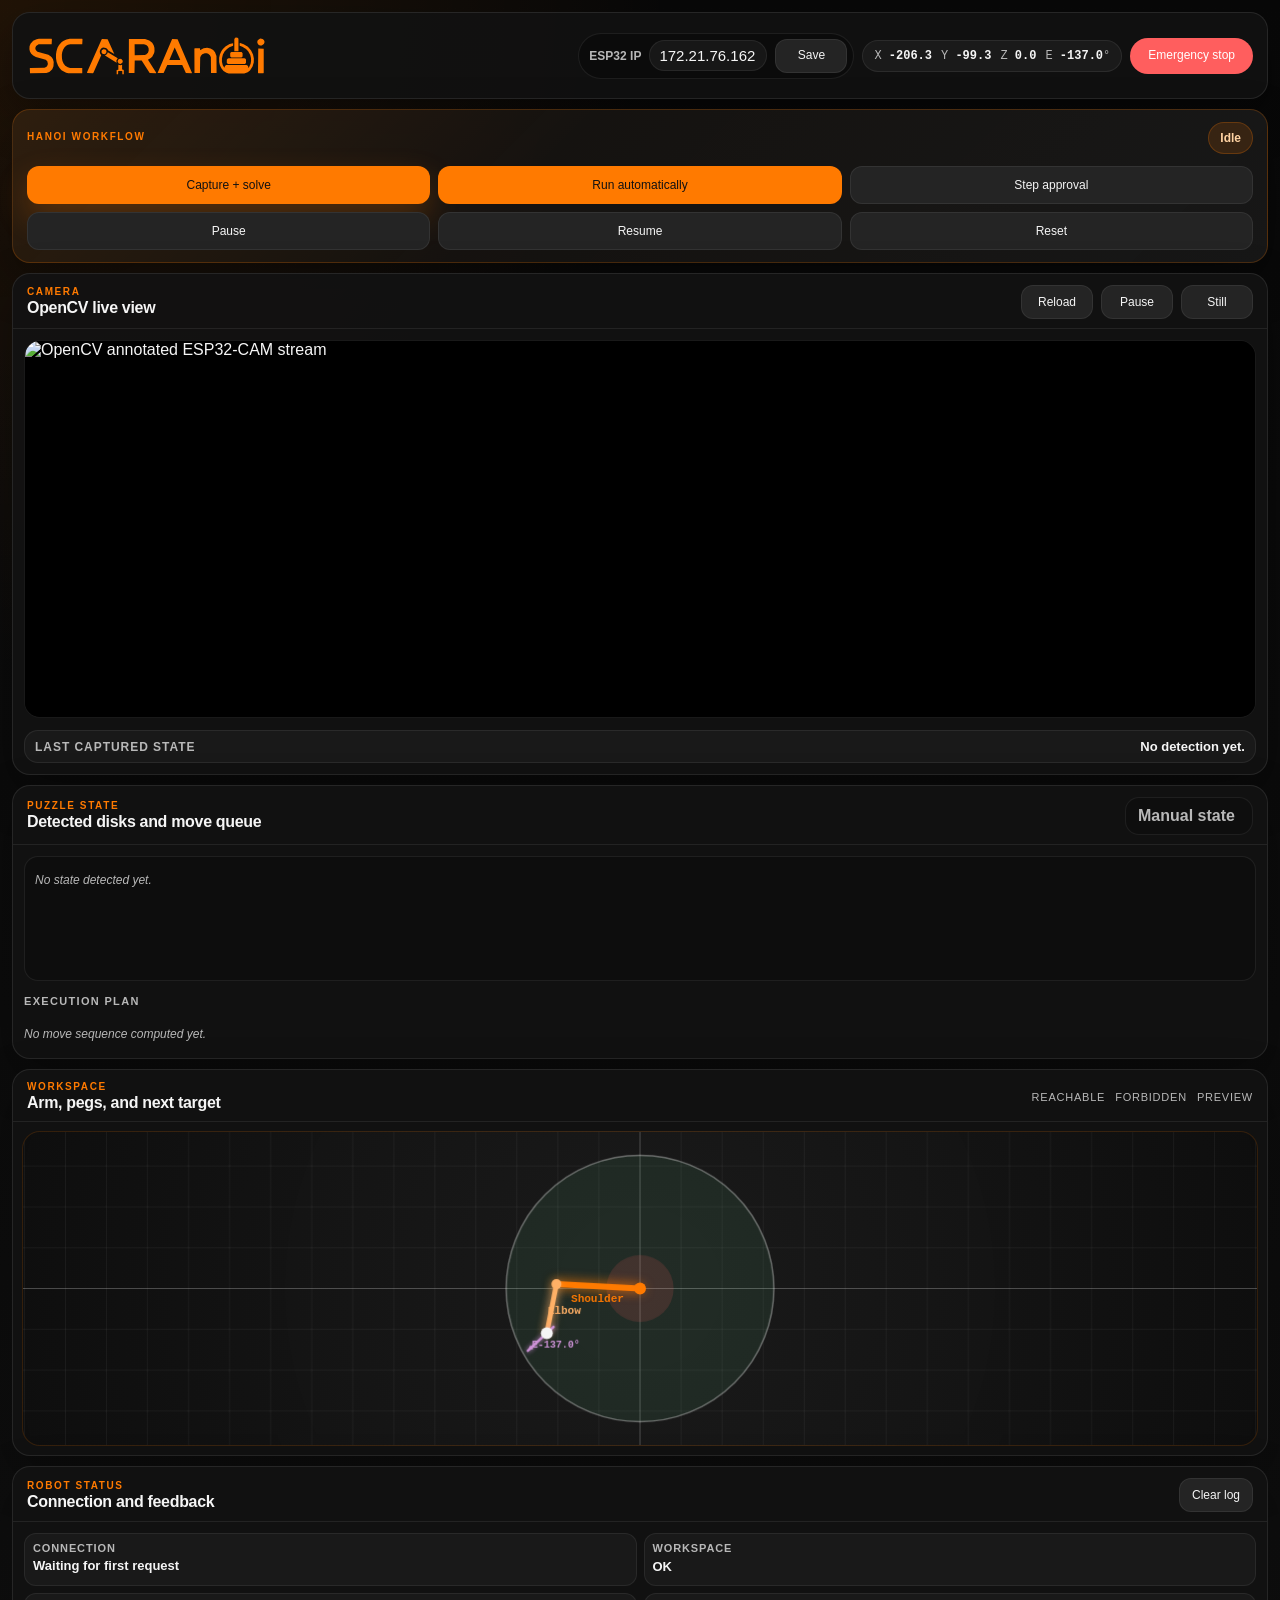
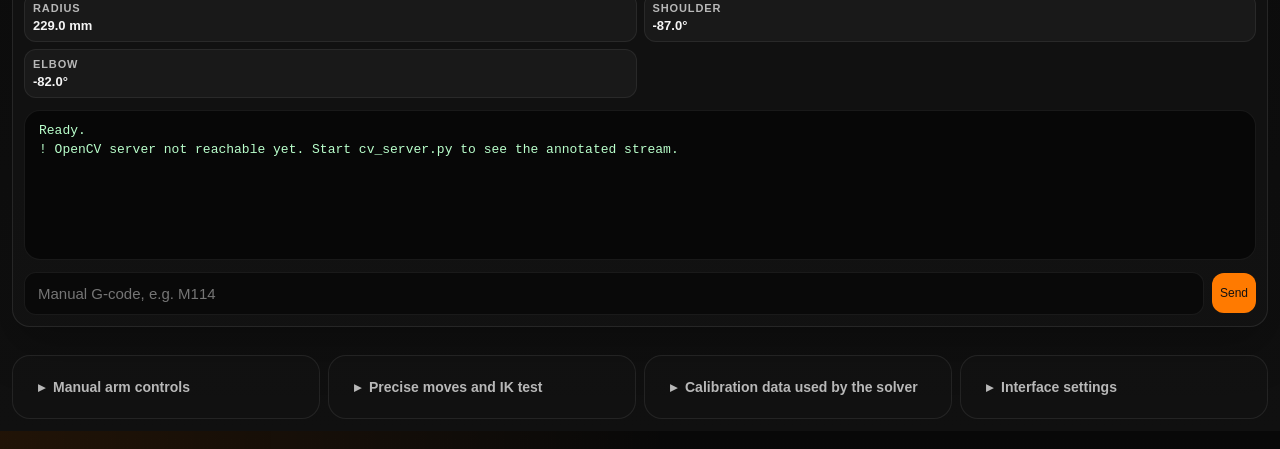
==== commit ee706f0d: "feat: add logo to interface" ====
--- a/software/index.html
+++ b/software/index.html
@@ -10,12 +10,8 @@
 <body>
   <main class="pro-app">
     <header class="pro-topbar">
-      <div class="pro-brand">
-        <div class="pro-logo-mark">S</div>
-        <div>
-          <div class="pro-kicker">SCARAnoi</div>
-          <h1>Hanoi Control Panel</h1>
-        </div>
+      <div class="pro-brand pro-brand-logo-only" aria-label="SCARAnoi Hanoi Control Panel">
+        <div class="pro-logo-full" role="img" aria-label="SCARAnoi logo"></div>
       </div>
 
       <div class="pro-topbar-right">
--- a/software/style.css
+++ b/software/style.css
@@ -3012,6 +3012,15 @@
   display: none !important;
 }
 
+.pro-logo-full {
+  width: 240px;
+  height: 65px;
+  background: var(--accent);
+
+  -webkit-mask: url("assets/scaranoi_logo_traced_simplified.svg") center / contain no-repeat;
+  mask: url("assets/scaranoi_logo_traced_simplified.svg") center / contain no-repeat;
+}
+
 @media (max-width: 1280px) {
   .pro-mission-panel {
     grid-template-columns: 1fr;
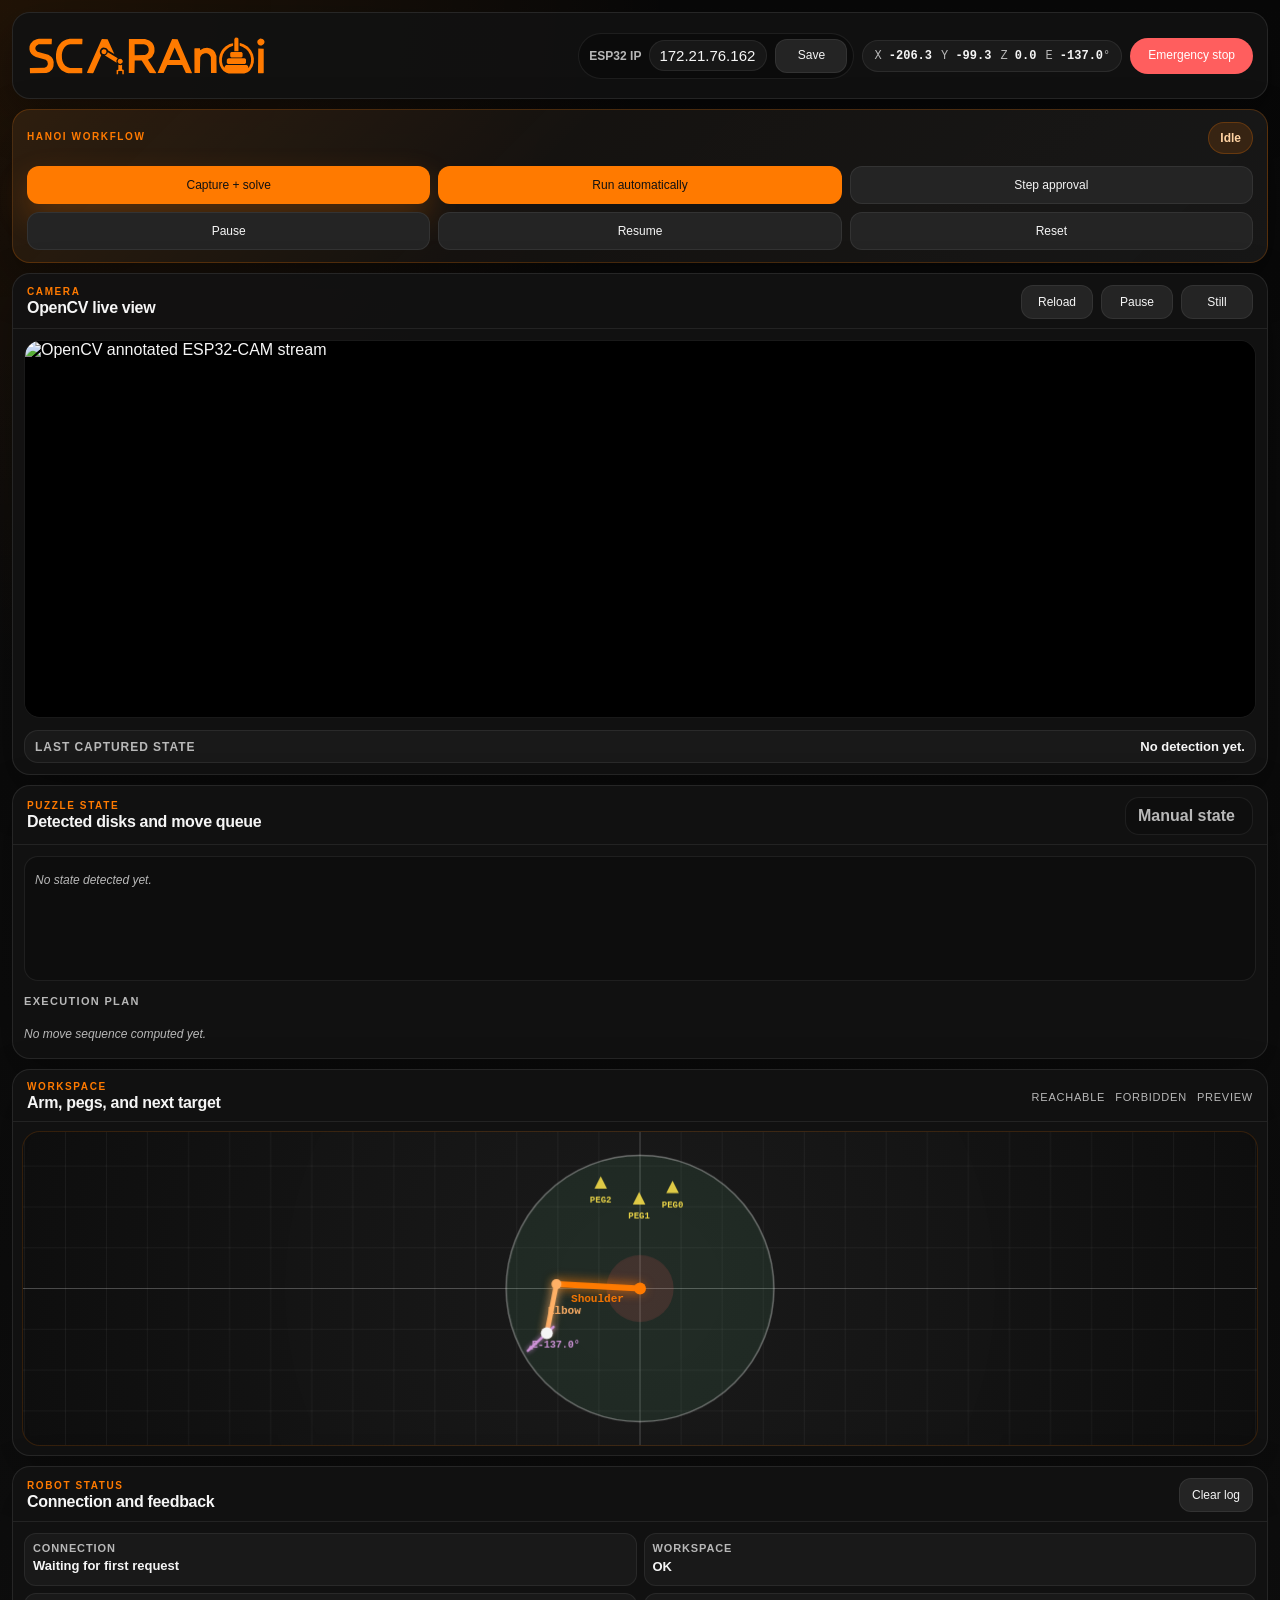
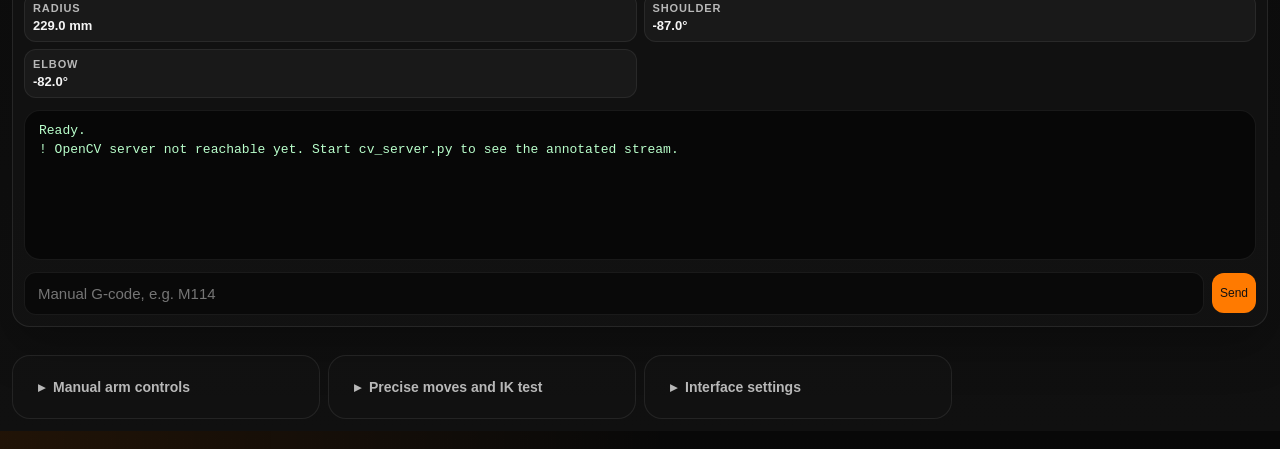
==== commit eeb0b5d1: "feat: adapt to new firmware" ====
--- a/software/index.html
+++ b/software/index.html
@@ -237,6 +237,22 @@
               <button class="btn btn-secondary" data-action="disable-motors" data-command="disable-motors" type="button">Disable motors</button>
             </div>
 
+            <div class="firmware-shortcuts-box">
+              <div class="mini-title">Firmware shortcuts</div>
+              <div class="firmware-shortcuts-grid">
+                <button class="btn btn-primary" data-action="firmware-start" type="button">START</button>
+                <button class="btn btn-secondary" data-action="firmware-up" type="button">UP</button>
+                <button class="btn btn-secondary" data-action="firmware-peg0" type="button">PEG0</button>
+                <button class="btn btn-secondary" data-action="firmware-peg1" type="button">PEG1</button>
+                <button class="btn btn-secondary" data-action="firmware-peg2" type="button">PEG2</button>
+                <button class="btn btn-secondary" data-action="firmware-layer1" type="button">LAYER1</button>
+                <button class="btn btn-secondary" data-action="firmware-layer2" type="button">LAYER2</button>
+                <button class="btn btn-secondary" data-action="firmware-layer3" type="button">LAYER3</button>
+                <button class="btn btn-secondary" data-action="firmware-layer4" type="button">LAYER4</button>
+                <button class="btn btn-secondary" data-action="firmware-layer5" type="button">LAYER5</button>
+              </div>
+            </div>
+
             <div class="servo-bounds-grid">
               <div class="field-block"><label class="field-label" for="servoMin">Servo open °</label><input id="servoMin" type="number" min="0" max="180" value="20" /></div>
               <div class="field-block"><label class="field-label" for="servoMax">Servo close °</label><input id="servoMax" type="number" min="0" max="180" value="90" /></div>
@@ -293,43 +309,6 @@
         </section>
       </details>
 
-      <details class="advanced-drawer pro-advanced-drawer">
-        <summary>Calibration data used by the solver</summary>
-        <section class="card saved-data-card span-2">
-          <div class="card-header compact-header">
-            <div><div class="eyebrow">Calibration</div><h2>Saved axis values and gripper angles</h2></div>
-            <button class="btn btn-secondary btn-small" id="clearSavedDataBtn" type="button">Clear all</button>
-          </div>
-          <div class="card-body saved-data-body">
-            <div class="sd-section-title">Saved precise moves</div>
-            <div class="sd-moves-save-box">
-              <div class="sd-move-name-row"><input id="sdMoveName" type="text" placeholder="Move name…" /><button class="btn btn-secondary btn-xsmall" id="sdCaptureCurrent" type="button">↓ Current pos</button></div>
-              <div class="sd-move-fields">
-                <div class="field-block"><label class="field-label">X mm</label><input id="sdMoveX" type="number" step="0.1" placeholder="—" /></div>
-                <div class="field-block"><label class="field-label">Y mm</label><input id="sdMoveY" type="number" step="0.1" placeholder="—" /></div>
-                <div class="field-block"><label class="field-label">Z mm</label><input id="sdMoveZ" type="number" step="0.1" placeholder="—" /></div>
-                <div class="field-block"><label class="field-label">E °</label><input id="sdMoveE" type="number" step="0.1" placeholder="—" /></div>
-                <div class="field-block"><label class="field-label">Servo °</label><input id="sdMoveServo" type="number" min="0" max="180" step="1" placeholder="—" /></div>
-              </div>
-              <button class="btn btn-primary btn-small" id="sdSaveMove" type="button">Save move</button>
-            </div>
-            <div class="sd-moves-list" id="sdMovesList"></div>
-
-            <div class="sd-section-title sd-section-title--2">Per-axis values</div>
-            <div class="sd-axis-grid sd-axis-grid--4">
-              <div class="sd-axis-block"><div class="sd-axis-header"><span class="sd-axis-badge">X</span><span class="sd-axis-label">Peg X positions</span></div><div class="sd-rows" id="sdRowsX"></div><div class="sd-add-row"><input class="sd-new-name" type="text" placeholder="Name…" data-axis="x" /><input class="sd-new-val" type="number" step="0.1" placeholder="mm" data-axis="x" /><button class="btn btn-secondary btn-xsmall sd-capture-new" data-axis="x" type="button">↓</button><button class="btn btn-primary btn-xsmall sd-add-entry" data-axis="x" type="button">+ Add</button></div></div>
-              <div class="sd-axis-block"><div class="sd-axis-header"><span class="sd-axis-badge">Y</span><span class="sd-axis-label">Shared peg Y</span></div><div class="sd-rows" id="sdRowsY"></div><div class="sd-add-row"><input class="sd-new-name" type="text" placeholder="Name…" data-axis="y" /><input class="sd-new-val" type="number" step="0.1" placeholder="mm" data-axis="y" /><button class="btn btn-secondary btn-xsmall sd-capture-new" data-axis="y" type="button">↓</button><button class="btn btn-primary btn-xsmall sd-add-entry" data-axis="y" type="button">+ Add</button></div></div>
-              <div class="sd-axis-block"><div class="sd-axis-header"><span class="sd-axis-badge">Z</span><span class="sd-axis-label">Hanoi Z values</span></div><div class="sd-rows" id="sdRowsZ"></div><div class="sd-add-row"><input class="sd-new-name" type="text" placeholder="Name…" data-axis="z" /><input class="sd-new-val" type="number" step="0.1" placeholder="mm" data-axis="z" /><button class="btn btn-secondary btn-xsmall sd-capture-new" data-axis="z" type="button">↓</button><button class="btn btn-primary btn-xsmall sd-add-entry" data-axis="z" type="button">+ Add</button></div><div class="sd-constants-block"><div class="sd-constant-row"><span class="sd-const-name">Disk height</span><input id="sdDiskHeight" type="number" step="0.1" placeholder="mm" /><button class="btn btn-secondary btn-xsmall" id="sdSaveDiskHeight" type="button">Save</button></div></div></div>
-              <div class="sd-axis-block"><div class="sd-axis-header"><span class="sd-axis-badge">E</span><span class="sd-axis-label">E angles</span></div><div class="sd-rows" id="sdRowsE"></div><div class="sd-add-row"><input class="sd-new-name" type="text" placeholder="Name…" data-axis="e" /><input class="sd-new-val" type="number" step="0.1" placeholder="°" data-axis="e" /><button class="btn btn-secondary btn-xsmall sd-capture-new" data-axis="e" type="button">↓</button><button class="btn btn-primary btn-xsmall sd-add-entry" data-axis="e" type="button">+ Add</button></div></div>
-            </div>
-
-            <div class="sd-axis-grid sd-axis-grid--2">
-              <div class="sd-axis-block"><div class="sd-axis-header"><span class="sd-axis-badge">S</span><span class="sd-axis-label">Servo grip / release per disk</span><span class="sd-unit" style="margin-left:auto;font-size:11px;">Current servo: <strong id="currentServoDisplay">—</strong>°</span></div><div id="diskGripTable" class="disk-grip-table"></div></div>
-            </div>
-          </div>
-        </section>
-      </details>
-
       <details class="advanced-drawer pro-advanced-drawer pro-settings-drawer">
         <summary>Interface settings</summary>
         <div class="pro-settings-grid">
@@ -351,4 +330,4 @@
   <script src="hanoi-solver.js"></script>
   <script src="app.js"></script>
 </body>
-</html>
+</html>
--- a/software/style.css
+++ b/software/style.css
@@ -3053,3 +3053,22 @@
     width: auto;
   }
 }
+
+/* Firmware macro shortcuts used by the custom Arduino firmware */
+.firmware-shortcuts-box {
+  border-top: 1px solid var(--soft-border);
+  margin-top: 10px;
+  padding-top: 12px;
+}
+
+.firmware-shortcuts-grid {
+  display: grid;
+  grid-template-columns: repeat(5, minmax(0, 1fr));
+  gap: 8px;
+}
+
+@media (max-width: 900px) {
+  .firmware-shortcuts-grid {
+    grid-template-columns: repeat(2, minmax(0, 1fr));
+  }
+}
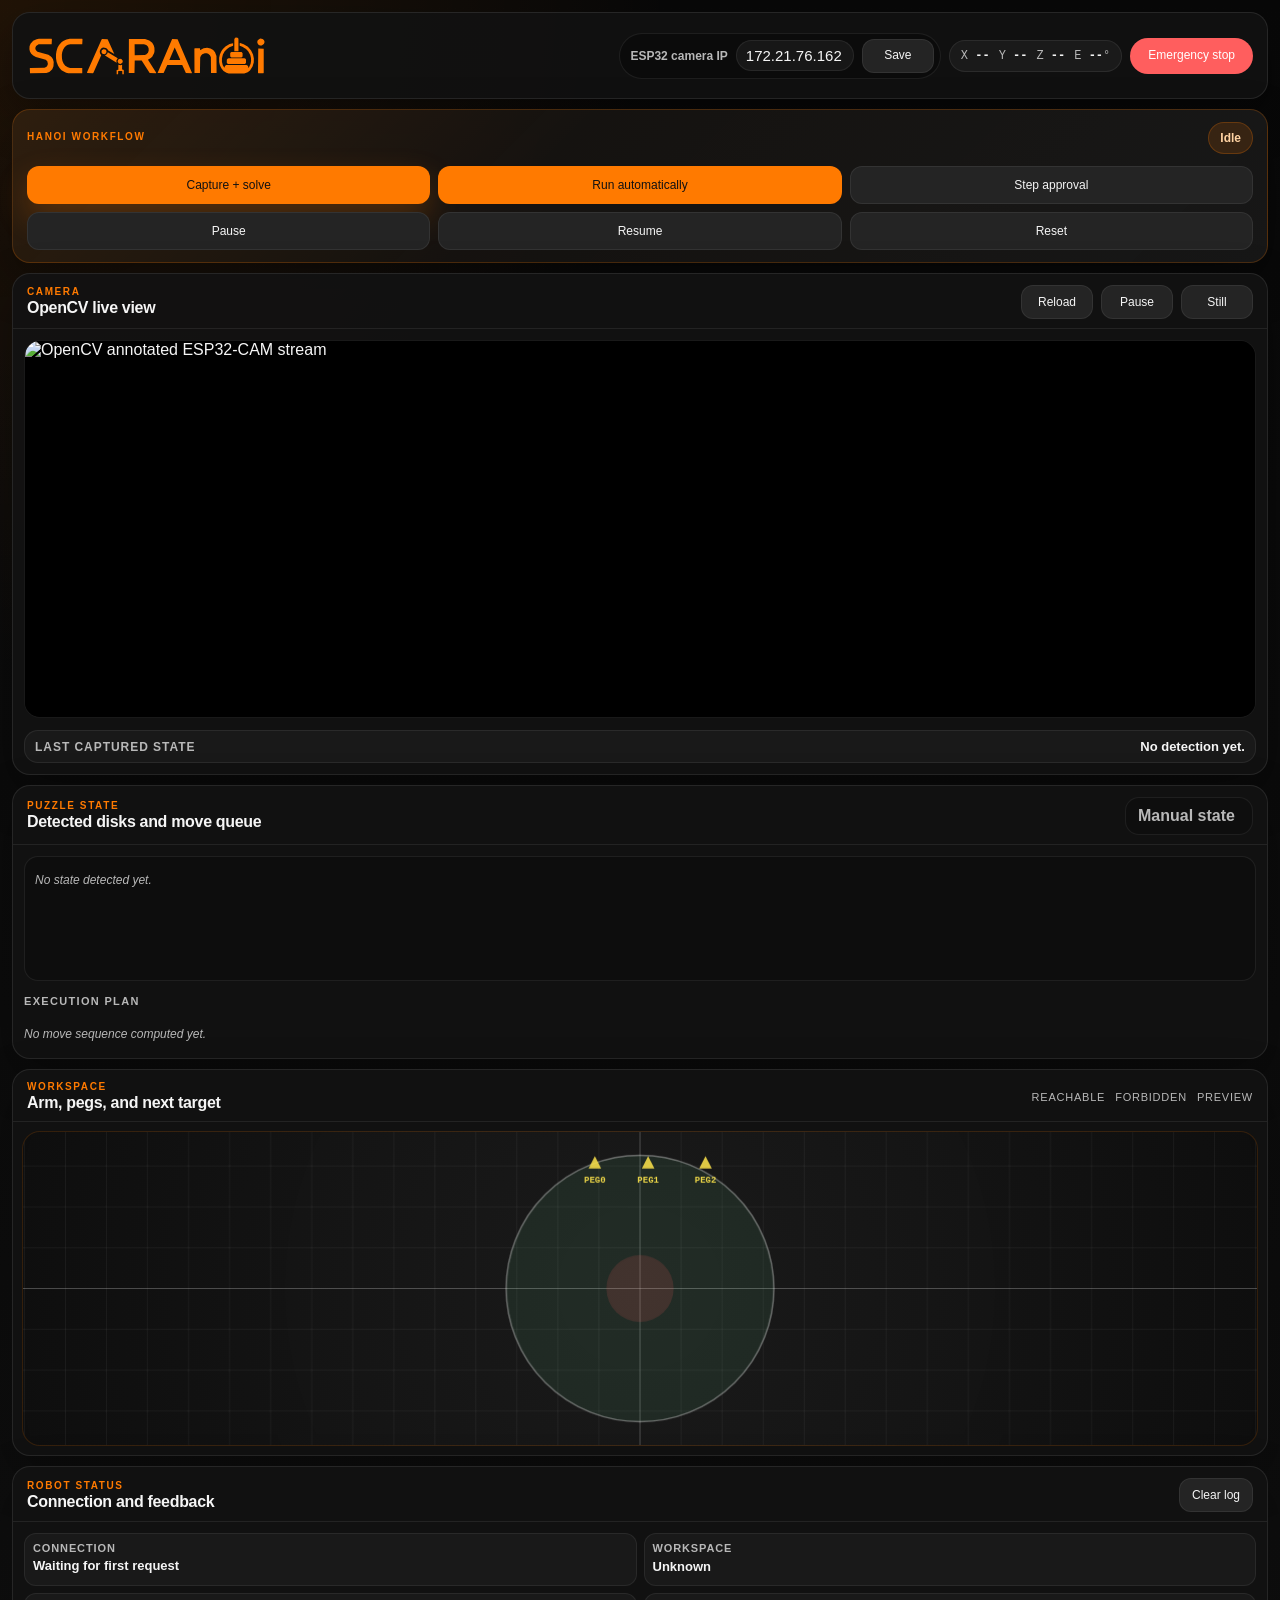
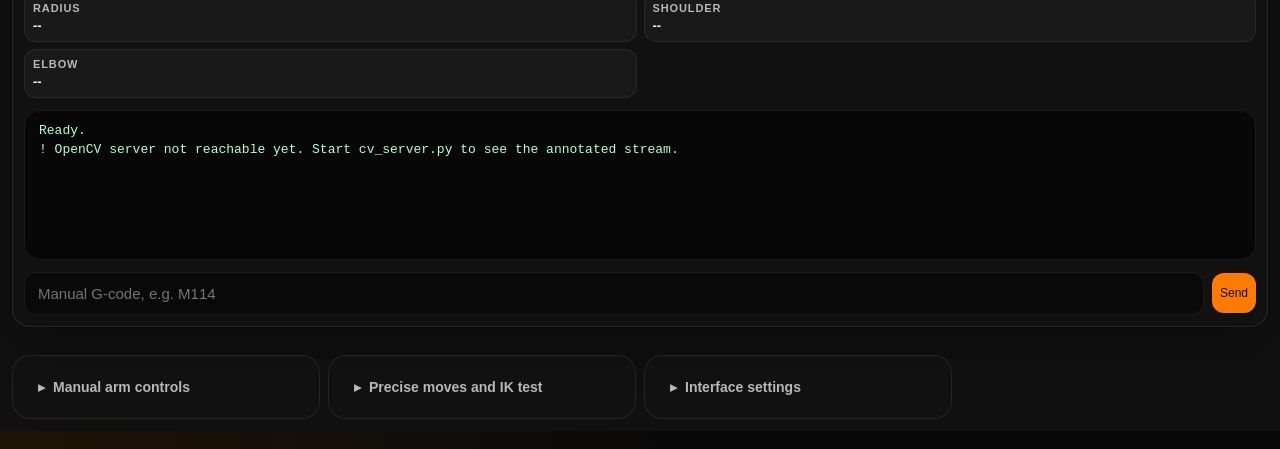
==== commit b9b0eda6: "feat: arduino communication forget esp32 for now, this sends the commands directly to arduino. Esp i" ====
--- a/software/index.html
+++ b/software/index.html
@@ -16,7 +16,7 @@
 
       <div class="pro-topbar-right">
         <div class="pro-ip-box">
-          <label for="espIpInput">ESP32 IP</label>
+          <label for="espIpInput">ESP32 camera IP</label>
           <input id="espIpInput" type="text" placeholder="172.21.x.x" />
           <button class="btn btn-secondary btn-small" id="saveEspIpBtn" type="button">Save</button>
         </div>
@@ -32,7 +32,6 @@
       </div>
     </header>
 
-    <div class="sim-banner">OFFLINE SIMULATION MODE — commands are not sent to the arm.</div>
 
     <section class="pro-mission-panel">
       <div class="pro-mission-heading">
@@ -54,7 +53,7 @@
       <div class="pro-flow">
         <div class="pro-flow-step"><span>1</span><strong>Capture</strong><small>ESP32 still image + CV</small></div>
         <div class="pro-flow-step"><span>2</span><strong>Plan</strong><small>Hanoi move queue</small></div>
-        <div class="pro-flow-step"><span>3</span><strong>Execute</strong><small>G-code through ESP bridge</small></div>
+        <div class="pro-flow-step"><span>3</span><strong>Execute</strong><small>G-code through Arduino USB bridge</small></div>
       </div>
     </section>
 
@@ -79,6 +78,17 @@
             <span>Last captured state</span>
             <strong id="cvDetectionSummary">No detection yet.</strong>
           </div>
+
+          <div id="hanoiVerificationPanel" class="hanoi-verification-panel" hidden>
+            <div class="hanoi-verification-copy">
+              <strong id="hanoiVerificationTitle">CV check needs decision</strong>
+              <div id="hanoiVerificationBody">Expected and detected states will appear here.</div>
+            </div>
+            <div class="hanoi-verification-actions">
+              <button class="btn btn-primary btn-small" id="hanoiRedoMoveBtn" type="button" disabled>Redo previous action</button>
+              <button class="btn btn-secondary btn-small" id="hanoiIgnoreVerificationBtn" type="button" disabled>Ignore and proceed</button>
+            </div>
+          </div>
           <details class="pro-soft-details">
             <summary>Show last annotated snapshot</summary>
             <canvas id="cvSnapshotCanvas" class="cv-snapshot-canvas"></canvas>
@@ -97,7 +107,7 @@
             <div class="hanoi-state-editor pro-manual-state-editor">
               <div class="hanoi-peg-input-group">
                 <label class="field-label">Peg 0 bottom→top</label>
-                <input id="hanoiPeg0Input" type="text" placeholder="e.g. 5 4 3 2 1" />
+                <input id="hanoiPeg0Input" type="text" placeholder="e.g. 3 2 1 or 5 4 3 2 1" />
               </div>
               <div class="hanoi-peg-input-group">
                 <label class="field-label">Peg 1 bottom→top</label>
@@ -252,20 +262,6 @@
                 <button class="btn btn-secondary" data-action="firmware-layer5" type="button">LAYER5</button>
               </div>
             </div>
-
-            <div class="servo-bounds-grid">
-              <div class="field-block"><label class="field-label" for="servoMin">Servo open °</label><input id="servoMin" type="number" min="0" max="180" value="20" /></div>
-              <div class="field-block"><label class="field-label" for="servoMax">Servo close °</label><input id="servoMax" type="number" min="0" max="180" value="90" /></div>
-              <button class="btn btn-secondary" data-action="servo-bounds" data-command="servo-bounds" type="button">Save servo bounds</button>
-            </div>
-
-            <div class="servo-initial-box">
-              <div class="mini-title">Servo physical start</div>
-              <label><input type="radio" name="servoInitial" value="0" checked /> 0°</label>
-              <label><input type="radio" name="servoInitial" value="90" /> 90°</label>
-              <label><input type="radio" name="servoInitial" value="180" /> 180°</label>
-              <div id="servoCalResult" class="hanoi-hint"></div>
-            </div>
           </div>
         </section>
       </details>
@@ -285,7 +281,6 @@
             <div class="button-row">
               <button class="btn btn-primary" id="goToPositionBtn" type="button">Preview move</button>
               <button class="btn btn-secondary" id="setPositionBtn" type="button">Set position G92</button>
-              <button class="btn btn-secondary" id="savePreciseMoveBtn" type="button">Save move</button>
               <button class="btn btn-secondary" id="clearAbsoluteBtn" type="button">Clear</button>
             </div>
             <pre id="previewAbsoluteCode" class="gcode-preview">No absolute move yet.</pre>
@@ -316,10 +311,6 @@
             <span>Tooltips</span>
             <label class="switch"><input type="checkbox" id="tooltipToggle" checked /><span class="slider"></span></label>
           </div>
-          <div class="pro-toggle-row">
-            <span id="simModeLabel">Simulation</span>
-            <label class="switch"><input type="checkbox" id="simModeToggle" /><span class="slider slider--sim"></span></label>
-          </div>
         </div>
       </details>
     </section>
--- a/software/style.css
+++ b/software/style.css
@@ -1862,47 +1862,6 @@
 }
 .card-header.collapsible.collapsed::after { transform: rotate(-90deg); }
 .card.collapsed .card-body { display: none; }
-
-/* ════════════════════════════════════════
-   SIMULATION MODE
-   ════════════════════════════════════════ */
-
-.sim-toggle-row {
-  display: flex;
-  align-items: center;
-  gap: 8px;
-}
-
-.sim-mode-label { color: var(--muted); font-size: 12px; white-space: nowrap; }
-
-/* When sim mode is active, accent the label */
-body.sim-mode .sim-mode-label { color: var(--warning); font-weight: 700; }
-
-/* Sim toggle slider — orange-yellow tint */
-.slider--sim { background: #444; }
-input:checked + .slider--sim { background: var(--warning) !important; }
-
-/* Sim-mode header banner */
-.sim-banner {
-  display: none;
-  align-items: center;
-  justify-content: center;
-  gap: 8px;
-  background: rgba(255, 176, 102, 0.12);
-  border: 1px solid var(--warning);
-  border-radius: 8px;
-  padding: 4px 14px;
-  font-size: 12px;
-  font-weight: 600;
-  color: var(--warning);
-  margin-bottom: 8px;
-}
-
-body.sim-mode .sim-banner { display: flex; }
-
-/* Sim log entries */
-.log-sim { color: var(--warning) !important; }
-.log-sim-response { color: var(--success) !important; }
 
 /* ── Compact top-side-row sizing ── */
 .top-side-row .card-body { padding: 8px 10px; }
@@ -3071,4 +3030,37 @@
   .firmware-shortcuts-grid {
     grid-template-columns: repeat(2, minmax(0, 1fr));
   }
+}
+/* Hanoi CV verification after each completed disk action */
+.hanoi-verification-panel {
+  margin-top: 10px;
+  border: 1px solid rgba(255, 176, 102, 0.45);
+  background: rgba(255, 176, 102, 0.08);
+  border-radius: 14px;
+  padding: 10px;
+  display: flex;
+  flex-direction: column;
+  gap: 10px;
+}
+
+.hanoi-verification-panel[hidden] {
+  display: none;
+}
+
+.hanoi-verification-copy {
+  display: flex;
+  flex-direction: column;
+  gap: 5px;
+  font-size: 12px;
+  color: var(--text);
+}
+
+.hanoi-verification-copy strong {
+  color: var(--accent);
+}
+
+.hanoi-verification-actions {
+  display: flex;
+  flex-wrap: wrap;
+  gap: 8px;
 }
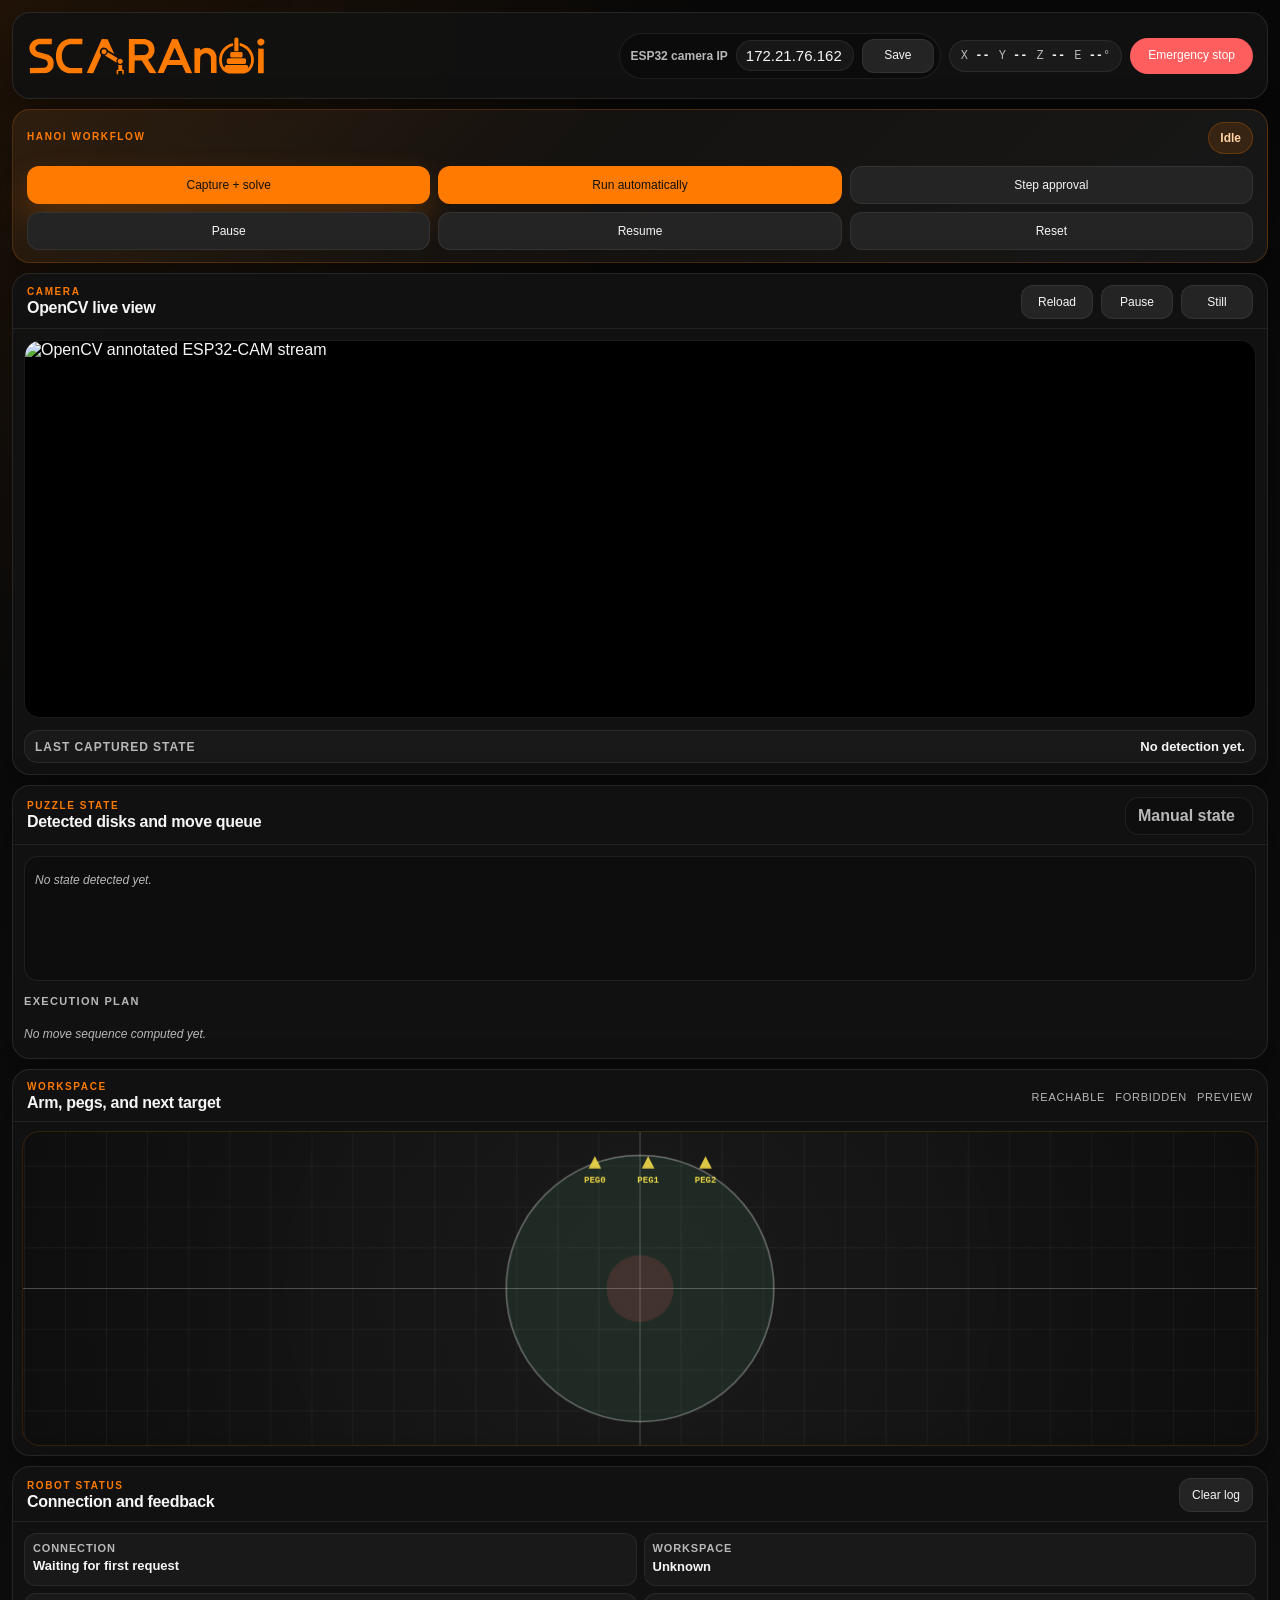
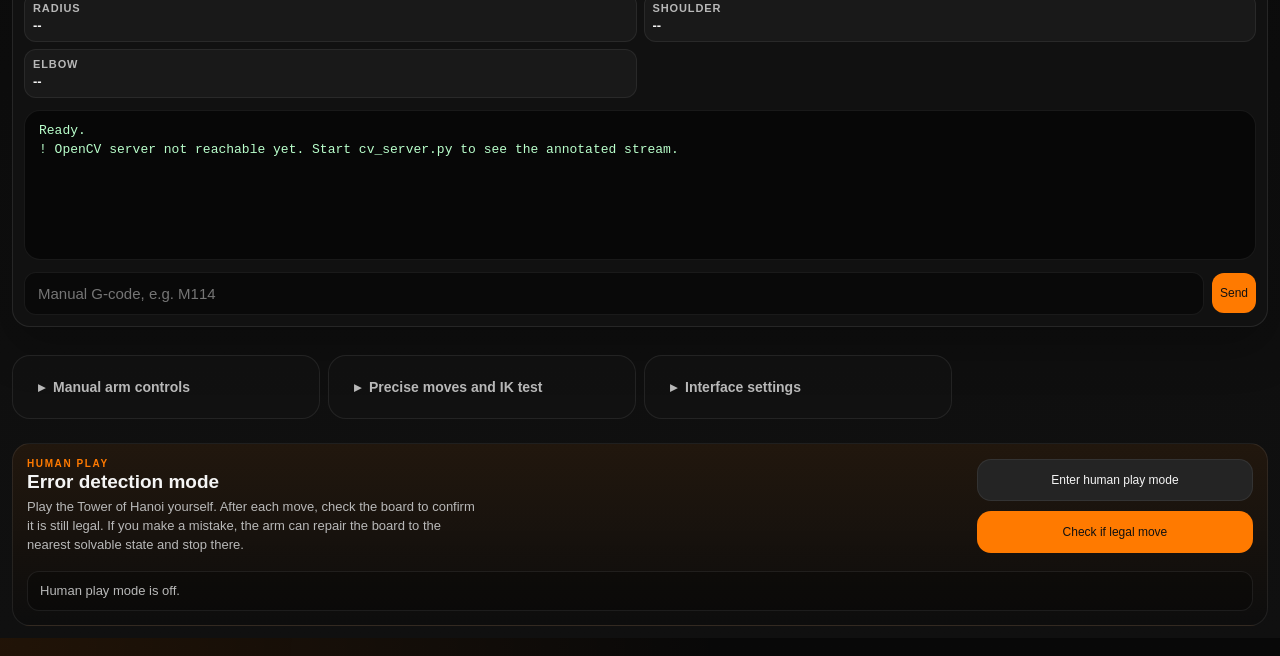
==== commit a5e0f3bb: "added human play mode with error detection" ====
--- a/software/index.html
+++ b/software/index.html
@@ -53,7 +53,7 @@
       <div class="pro-flow">
         <div class="pro-flow-step"><span>1</span><strong>Capture</strong><small>ESP32 still image + CV</small></div>
         <div class="pro-flow-step"><span>2</span><strong>Plan</strong><small>Hanoi move queue</small></div>
-        <div class="pro-flow-step"><span>3</span><strong>Execute</strong><small>G-code through Arduino USB bridge</small></div>
+        <div class="pro-flow-step"><span>3</span><strong>Execute</strong><small>G-code through ESP serial bridge</small></div>
       </div>
     </section>
 
@@ -85,8 +85,8 @@
               <div id="hanoiVerificationBody">Expected and detected states will appear here.</div>
             </div>
             <div class="hanoi-verification-actions">
-              <button class="btn btn-primary btn-small" id="hanoiRedoMoveBtn" type="button" disabled>Redo previous action</button>
-              <button class="btn btn-secondary btn-small" id="hanoiIgnoreVerificationBtn" type="button" disabled>Ignore and proceed</button>
+              <button class="btn btn-secondary btn-small" id="hanoiVerificationSelfFixBtn" type="button" disabled>I’ll fix it myself</button>
+              <button class="btn btn-primary btn-small" id="hanoiVerificationRecoverBtn" type="button" disabled>Fix for me</button>
             </div>
           </div>
           <details class="pro-soft-details">
@@ -105,6 +105,14 @@
           <details class="pro-header-details">
             <summary>Manual state</summary>
             <div class="hanoi-state-editor pro-manual-state-editor">
+              <div class="hanoi-peg-input-group">
+                <label class="field-label" for="hanoiTargetPeg">Destination peg</label>
+                <select id="hanoiTargetPeg">
+                  <option value="0">Peg 0</option>
+                  <option value="1">Peg 1</option>
+                  <option value="2" selected>Peg 2</option>
+                </select>
+              </div>
               <div class="hanoi-peg-input-group">
                 <label class="field-label">Peg 0 bottom→top</label>
                 <input id="hanoiPeg0Input" type="text" placeholder="e.g. 3 2 1 or 5 4 3 2 1" />
@@ -314,6 +322,21 @@
         </div>
       </details>
     </section>
+
+    <section class="pro-human-panel pro-human-panel-bottom">
+      <div class="pro-human-copy">
+        <div class="pro-kicker">Human play</div>
+        <h2>Error detection mode</h2>
+        <p>Play the Tower of Hanoi yourself. After each move, check the board to confirm it is still legal. If you make a mistake, the arm can repair the board to the nearest solvable state and stop there.</p>
+      </div>
+      <div class="pro-human-actions">
+        <button class="btn btn-secondary" id="hanoiHumanModeBtn" type="button">Enter human play mode</button>
+        <button class="btn btn-primary" id="hanoiHumanCheckBtn" type="button">Check if legal move</button>
+        <button class="btn btn-secondary" id="hanoiHumanSelfFixBtn" type="button" hidden disabled>Human fixes error</button>
+        <button class="btn btn-secondary" id="hanoiHumanRecoverBtn" type="button" hidden disabled>Arm fixes error</button>
+      </div>
+      <div id="hanoiHumanResult" class="hanoi-human-result">Human play mode is off.</div>
+    </section>
   </main>
 
   <div id="commandTooltip" class="command-tooltip"></div>
--- a/software/style.css
+++ b/software/style.css
@@ -1889,6 +1889,8 @@
 .hanoi-state-editor { display:grid; grid-template-columns:repeat(3,1fr); gap:10px; }
 .hanoi-peg-input-group input { width:100%; background:var(--panel-2); border:1px solid var(--soft-border); border-radius:8px; color:var(--text); padding:6px 10px; font-size:13px; font-family:ui-monospace,monospace; }
 .hanoi-peg-input-group input:focus { outline:none; border-color:var(--accent); }
+.hanoi-peg-input-group select { width:100%; background:var(--panel-2); border:1px solid var(--soft-border); border-radius:8px; color:var(--text); padding:6px 10px; font-size:13px; font-family:ui-monospace,monospace; }
+.hanoi-peg-input-group select:focus { outline:none; border-color:var(--accent); }
 .hanoi-state-viz { background:var(--panel-3); border:1px solid var(--soft-border); border-radius:10px; padding:14px; min-height:80px; }
 .hanoi-pegs-row { display:grid; grid-template-columns:repeat(3,1fr); gap:10px; }
 .hanoi-peg-col { display:flex; flex-direction:column; align-items:center; gap:6px; }
@@ -2380,6 +2382,76 @@
   font-size: 12px;
 }
 
+.pro-human-panel {
+  margin-top: 14px;
+  padding: 14px;
+  border-radius: 18px;
+  border: 1px solid rgba(255, 255, 255, 0.08);
+  background:
+    linear-gradient(180deg, rgba(255, 122, 0, 0.08), rgba(0, 0, 0, 0.18));
+  display: grid;
+  grid-template-columns: minmax(0, 1fr) auto;
+  gap: 14px;
+  align-items: center;
+}
+
+.pro-human-copy {
+  min-width: 0;
+}
+
+.pro-human-copy h2 {
+  margin-top: 2px;
+  margin-bottom: 6px;
+}
+
+.pro-human-copy p {
+  margin: 0;
+  color: var(--muted);
+  line-height: 1.45;
+  font-size: 13px;
+  max-width: 62ch;
+}
+
+.pro-human-actions {
+  display: flex;
+  flex-wrap: wrap;
+  justify-content: flex-end;
+  gap: 10px;
+}
+
+.pro-human-actions .btn {
+  min-height: 42px;
+  border-radius: 14px;
+}
+
+.hanoi-human-result {
+  grid-column: 1 / -1;
+  margin-top: 2px;
+  padding: 10px 12px;
+  border-radius: 12px;
+  border: 1px solid rgba(255, 255, 255, 0.08);
+  background: rgba(0, 0, 0, 0.24);
+  color: var(--muted);
+  font-size: 13px;
+  line-height: 1.4;
+}
+
+.hanoi-human-result.is-ok {
+  border-color: rgba(124, 255, 178, 0.28);
+  background: rgba(124, 255, 178, 0.08);
+  color: #cdfddc;
+}
+
+.hanoi-human-result.is-error {
+  border-color: rgba(255, 94, 94, 0.32);
+  background: rgba(255, 94, 94, 0.1);
+  color: #ffc8c8;
+}
+
+.hanoi-human-result.is-neutral {
+  color: var(--muted);
+}
+
 .pro-dashboard-grid {
   display: grid;
   grid-template-columns: minmax(0, 1.2fr) minmax(380px, 0.8fr);
@@ -2719,6 +2791,15 @@
       "status";
   }
 
+  .pro-human-panel {
+    grid-template-columns: 1fr;
+    align-items: start;
+  }
+
+  .pro-human-actions {
+    justify-content: flex-start;
+  }
+
   .pro-topbar {
     align-items: flex-start;
     flex-direction: column;
